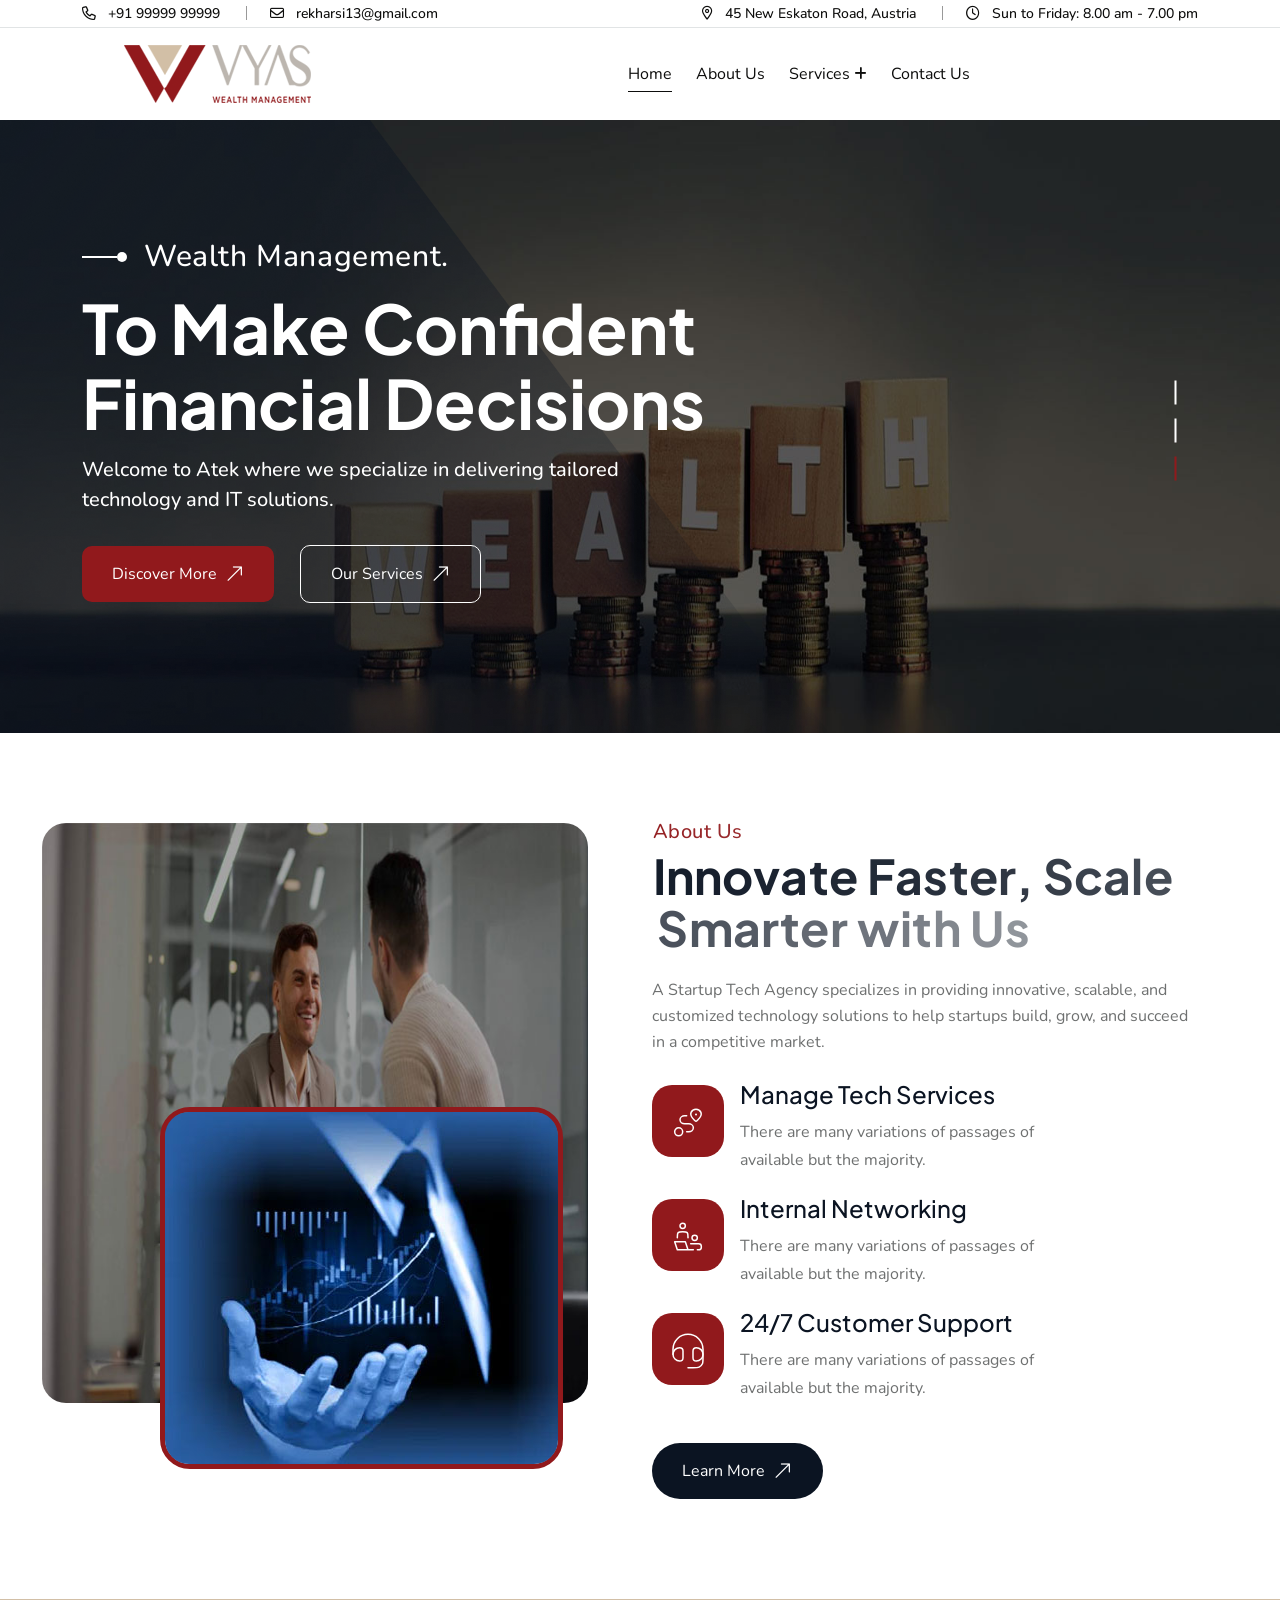
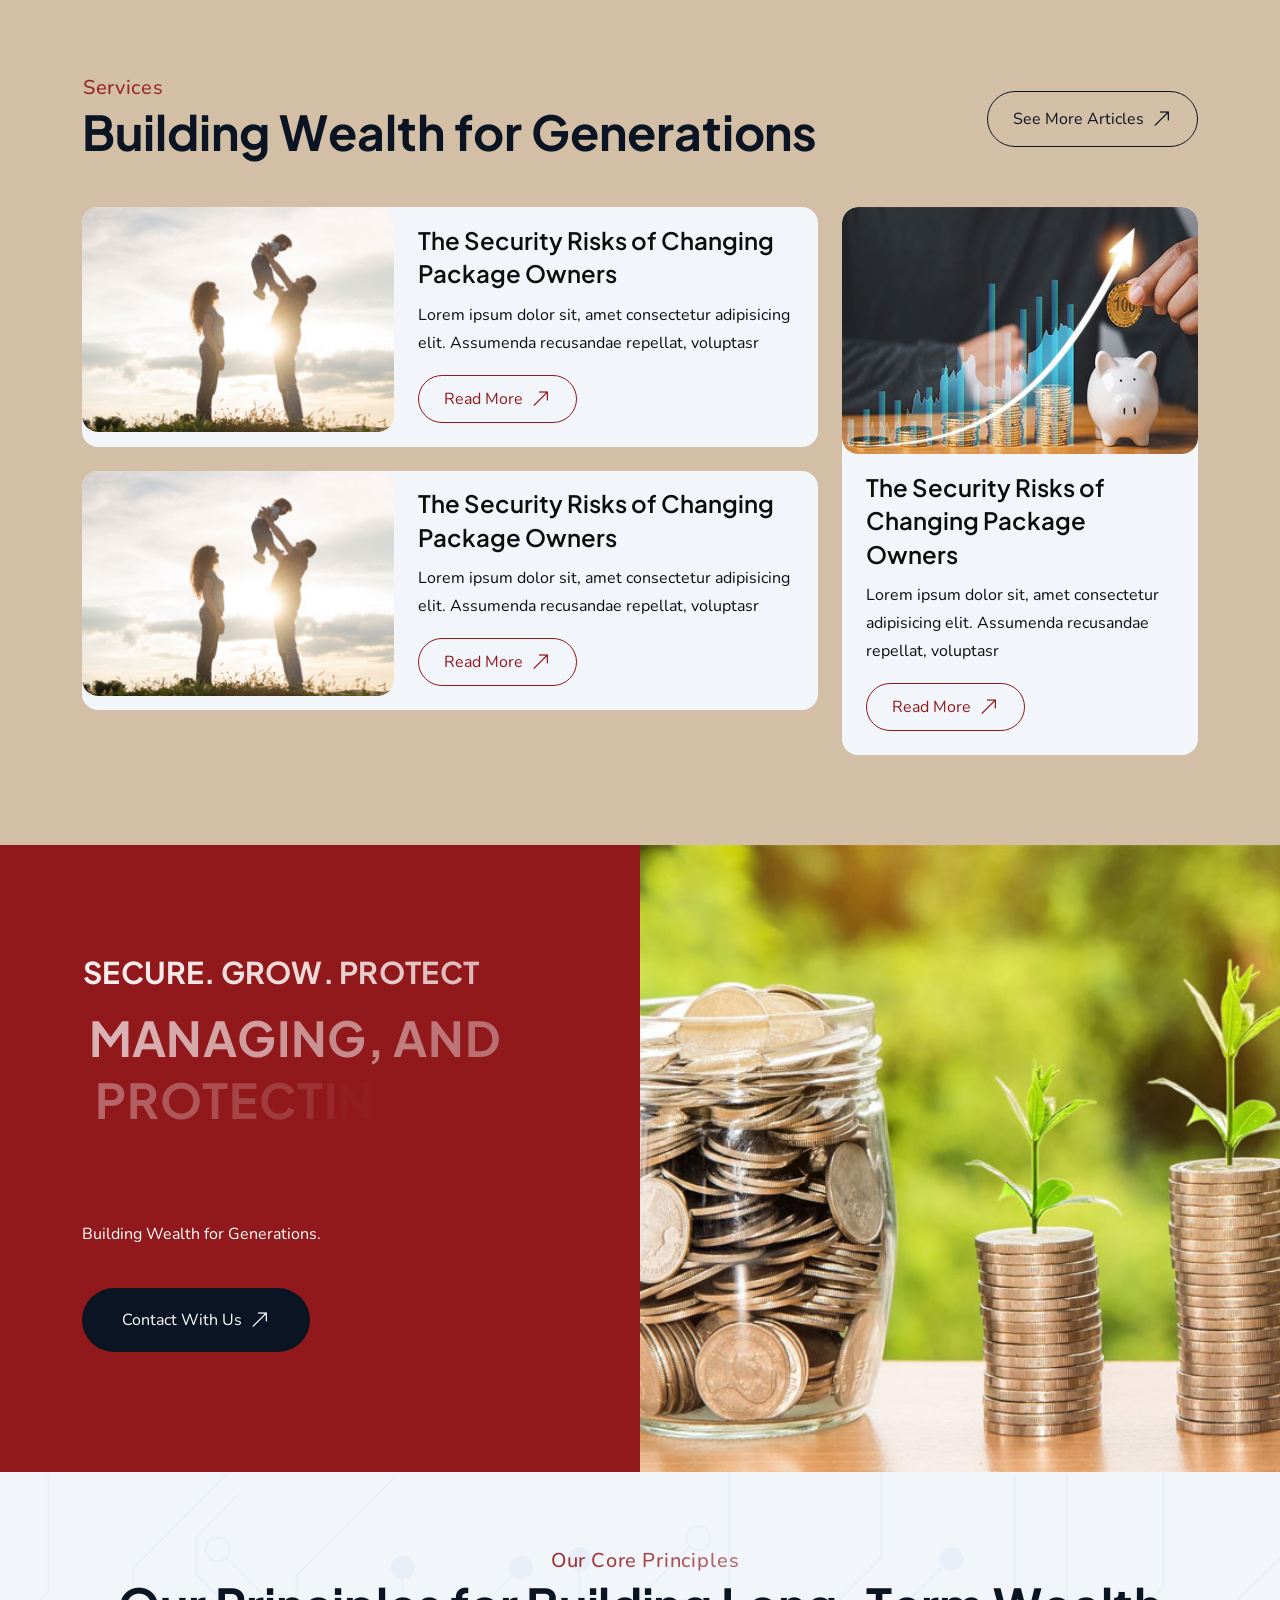
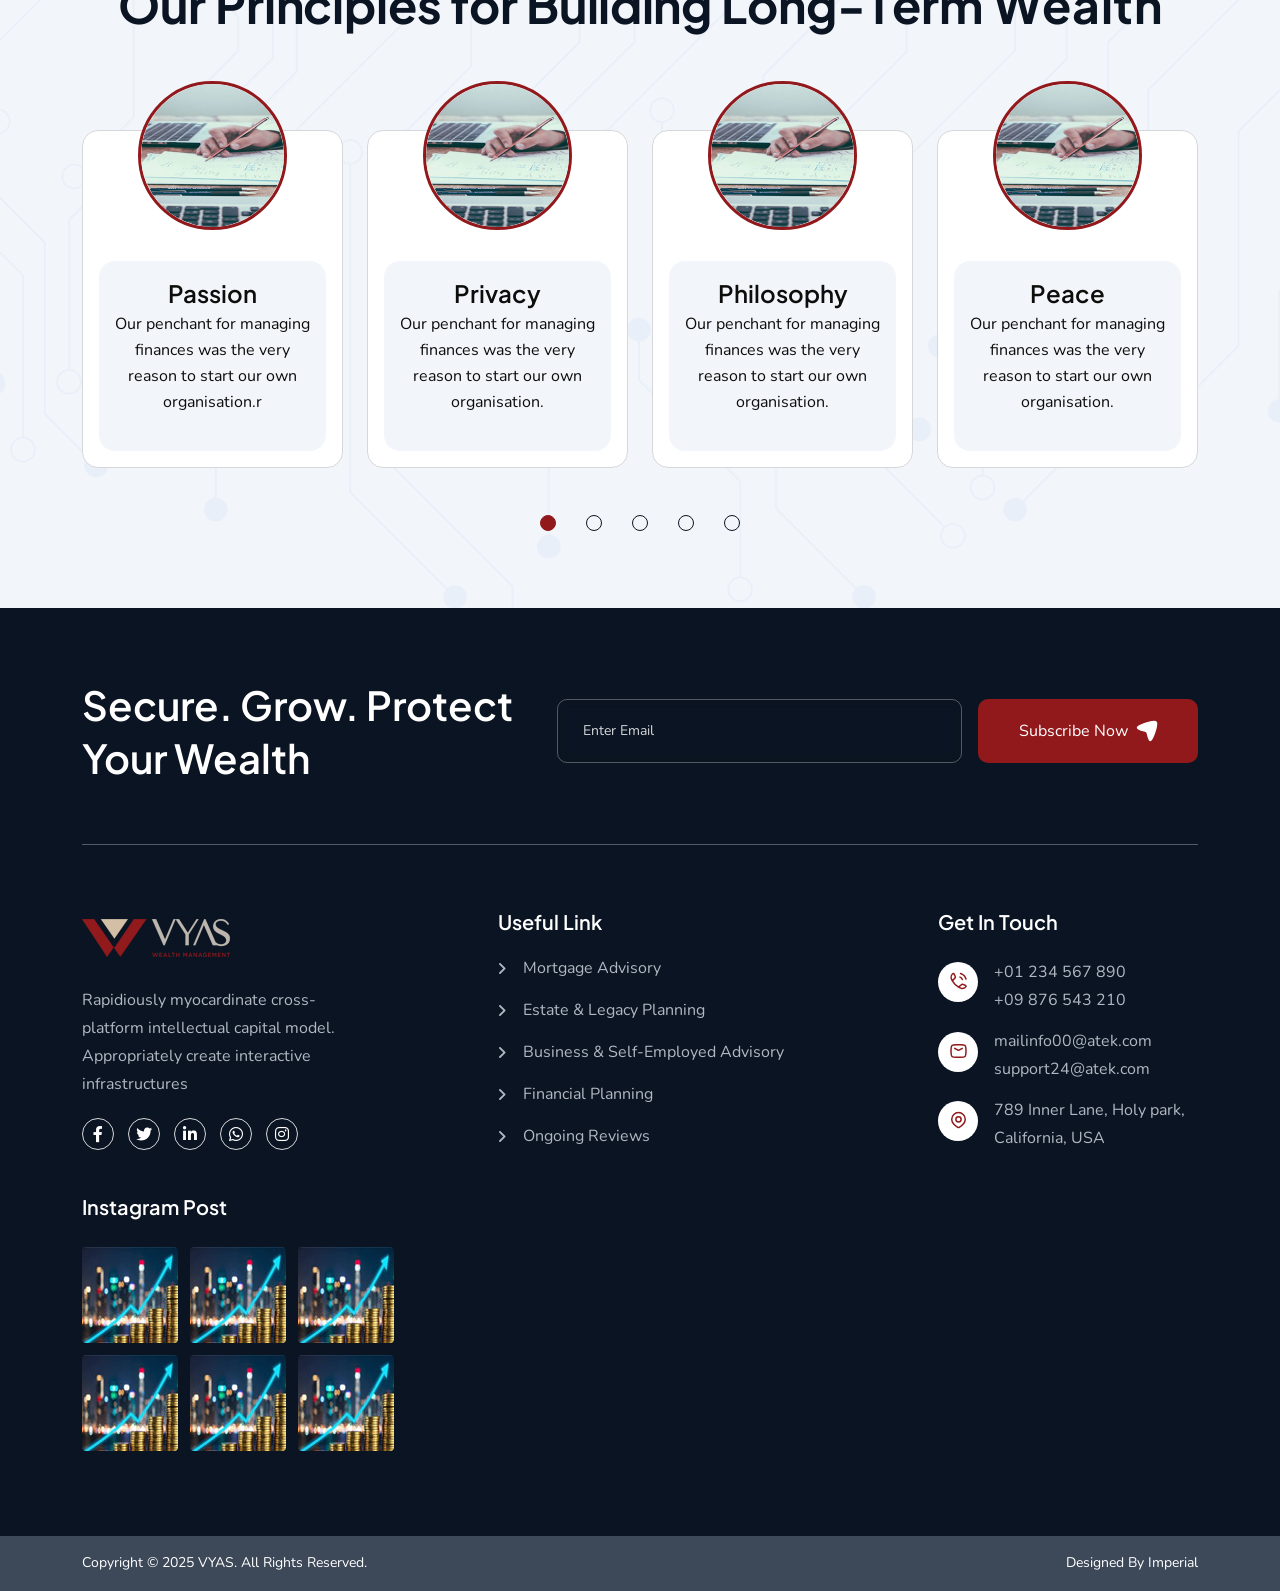
==== index.html @ 9e2387a8 "create" ====
<!doctype html>
<html class="no-js" lang="zxx">

<head>
    <meta charset="utf-8">
    <meta http-equiv="x-ua-compatible" content="ie=edge">
    <title>Wealth Management</title>
    <meta name="author" content="Atek">
    <meta name="description" content="Atek - It Business and Consulting Service Html Template">
    <meta name="keywords" content="Atek - It Business and Consulting Service Html Template">
    <meta name="robots" content="INDEX,FOLLOW">

    <!-- Mobile Specific Metas -->
    <meta name="viewport" content="width=device-width, initial-scale=1, shrink-to-fit=no">

    <!-- Favicons - Place favicon.ico in the root directory -->
    <link rel="apple-touch-icon" sizes="57x57" href="assets/img/favicons/apple-icon-57x57.png">
    <link rel="apple-touch-icon" sizes="60x60" href="assets/img/favicons/apple-icon-60x60.png">
    <link rel="apple-touch-icon" sizes="72x72" href="assets/img/favicons/apple-icon-72x72.png">
    <link rel="apple-touch-icon" sizes="76x76" href="assets/img/favicons/apple-icon-76x76.png">
    <link rel="apple-touch-icon" sizes="114x114" href="assets/img/favicons/apple-icon-114x114.png">
    <link rel="apple-touch-icon" sizes="120x120" href="assets/img/favicons/apple-icon-120x120.png">
    <link rel="apple-touch-icon" sizes="144x144" href="assets/img/favicons/apple-icon-144x144.png">
    <link rel="apple-touch-icon" sizes="152x152" href="assets/img/favicons/apple-icon-152x152.png">
    <link rel="apple-touch-icon" sizes="180x180" href="assets/img/favicons/apple-icon-180x180.png">
    <link rel="icon" type="image/png" sizes="192x192" href="assets/img/favicons/android-icon-192x192.png">
    <link rel="icon" type="image/png" sizes="32x32" href="assets/img/favicons/favicon-32x32.png">
    <link rel="icon" type="image/png" sizes="96x96" href="assets/img/favicons/favicon-96x96.png">
    <link rel="icon" type="image/png" sizes="16x16" href="assets/img/favicons/favicon-16x16.png">
    <link rel="manifest" href="assets/img/favicons/manifest.json">
    <meta name="msapplication-TileColor" content="#ffffff">
    <meta name="msapplication-TileImage" content="assets/img/favicons/ms-icon-144x144.png">
    <meta name="theme-color" content="#ffffff">

    <!--==============================
	  Google Fonts
	============================== -->
    <link rel="preconnect" href="https://fonts.googleapis.com">
    <link rel="preconnect" href="https://fonts.gstatic.com" crossorigin>
    <link rel="preconnect" href="https://fonts.googleapis.com">
    <link rel="preconnect" href="https://fonts.gstatic.com" crossorigin>
    <link
        href="https://fonts.googleapis.com/css2?family=Nunito:ital,wght@0,200..1000;1,200..1000&family=Plus+Jakarta+Sans:ital,wght@0,200..800;1,200..800&display=swap"
        rel="stylesheet">

    <!--==============================
	    All CSS File
	============================== -->
    <!--==============================
	    All CSS File
	============================== -->
    <!-- Bootstrap -->
    <link rel="stylesheet" href="assets/css/bootstrap.min.css">
    <!-- Fontawesome Icon -->
    <link rel="stylesheet" href="assets/css/fontawesome.min.css">
    <!-- Magnific Popup -->
    <link rel="stylesheet" href="assets/css/magnific-popup.min.css">

    <!-- Swiper css -->
    <link rel="stylesheet" href="assets/css/swiper-bundle.min.css">

    <!-- Theme Custom CSS -->
    <link rel="stylesheet" href="assets/css/style.css">

</head>

<body>

    <!--[if lte IE 9]>
    	<p class="browserupgrade">You are using an <strong>outdated</strong> browser. Please <a href="https://browsehappy.com/">upgrade your browser</a> to improve your experience and security.</p>
  	<![endif]-->


    <!--********************************
   		Code Start From Here 
	******************************** -->

    <!-- <div class="cursor-follower"></div> -->

    <!-- slider drag cursor -->
    <div class="slider-drag-cursor d-flex align-items-center justify-content-between">
        <span class="drag-icon-left"><img src="assets/img/icon/drag-arrow-left.svg" alt=""></span>
        DRAG
        <span class="drag-icon-right">
            <img src="assets/img/icon/drag-arrow-right.svg" alt="">
        </span>
    </div>


    <!--==============================
     Preloader
  ==============================-->
    <div class="preloader ">
        <button class="th-btn preloaderCls">Cancel Preloader </button>
        <div class="preloader-inner">
            <img src="assets/img/pre.png" alt="img">
            <span class="loader">
                VYAS
                <span class="loading-text">Wealth Management</span>
            </span>
        </div>
    </div><!--==============================
    Sidemenu
============================== -->
    <div class="sidemenu-wrapper sidemenu-info ">
        <div class="sidemenu-content">
            <button class="closeButton sideMenuCls">
                <i class="far fa-times"></i>
            </button>
            <div class="widget  ">
                <div class="th-widget-about">
                    <div class="about-logo">
                        <a href="index.html"><img src="assets/img/logo2.svg" alt="Atek"></a>
                    </div>
                    <p class="about-text">Quick access to essential system features, including the dashboard for an
                        overview of operations, network settings for managing connectivity, system logs for tracking
                        activities.</p>
                    <div class="th-social">
                        <a href="https://www.facebook.com/"><i class="fab fa-facebook-f"></i></a>
                        <a href="https://www.twitter.com/"><i class="fab fa-twitter"></i></a>
                        <a href="https://www.linkedin.com/"><i class="fab fa-linkedin-in"></i></a>
                        <a href="https://www.whatsapp.com/"><i class="fab fa-whatsapp"></i></a>
                        <a href="https://instagram.com/"><i class="fab fa-instagram"></i></a>
                    </div>
                </div>
            </div>
            <div class="widget  ">
                <h3 class="widget_title">Recent Posts</h3>
                <div class="recent-post-wrap">
                    <div class="recent-post d-flex align-items-center">
                        <div class="media-img">
                            <a href="blog-details.html"><img src="assets/img/blog/recent-post-1-1.jpg"
                                    alt="Blog Image"></a>
                        </div>
                        <div class="media-body">
                            <div class="recent-post-meta">
                                <a href="blog.html"><i class="far fa-calendar"></i>24 Jun , 2025</a>
                            </div>
                            <h4 class="post-title"><a class="text-inherit" href="blog-details.html">Where Vision Meets
                                    Concrete
                                    Reality</a></h4>
                        </div>
                    </div>
                    <div class="recent-post d-flex align-items-center">
                        <div class="media-img">
                            <a href="blog-details.html"><img src="assets/img/blog/recent-post-1-2.jpg"
                                    alt="Blog Image"></a>
                        </div>
                        <div class="media-body">
                            <div class="recent-post-meta">
                                <a href="blog.html"><i class="far fa-calendar"></i>22 Jun , 2025</a>
                            </div>
                            <h4 class="post-title"><a class="text-inherit" href="blog-details.html">Raising the Bar in
                                    Construction.</a></h4>
                        </div>
                    </div>
                </div>
            </div>
            <div class="widget  ">
                <h3 class="widget_title">Get In Touch</h3>
                <div class="th-widget-contact">
                    <div class="info-box_text">
                        <div class="icon">
                            <img src="assets/img/icon/phone.svg" alt="img">
                        </div>
                        <div class="details">
                            <p><a href="tel:+01234567890" class="info-box_link">+01 234 567 890</a></p>
                            <p><a href="tel:+09876543210" class="info-box_link">+09 876 543 210</a></p>
                        </div>
                    </div>
                    <div class="info-box_text">
                        <div class="icon">
                            <img src="assets/img/icon/envelope.svg" alt="img">
                        </div>
                        <div class="details">
                            <p><a href="mailto:mailinfo00@atek.com" class="info-box_link">mailinfo00@atek.com</a></p>
                            <p><a href="mailto:support24@atek.com" class="info-box_link">support24@atek.com</a></p>
                        </div>
                    </div>
                    <div class="info-box_text">
                        <div class="icon"><img src="assets/img/icon/location-dot.svg" alt="img"></div>
                        <div class="details">
                            <p>789 Inner Lane, Holy park, California, USA</p>
                        </div>
                    </div>
                </div>
            </div>
        </div>
    </div>
    <div class="popup-search-box">
        <button class="searchClose"><i class="fal fa-times"></i></button>
        <form action="#">
            <input type="text" placeholder="What are you looking for?">
            <button type="submit"><i class="fal fa-search"></i></button>
        </form>
    </div><!--==============================
    Mobile Menu
  ============================== -->
    <div class="th-menu-wrapper onepage-nav">
        <div class="th-menu-area text-center">
            <button class="th-menu-toggle"><i class="fal fa-times"></i></button>
            <div class="mobile-logo">
                <a href="index.html"><img src="assets/img/logo.png" alt="Atek"></a>
            </div>
            <div class="th-mobile-menu">
                <ul>
                    <li>
                        <a class="active" href="index.html">Home</a>

                    </li>
                    <li class=>
                        <a href="#">About Us</a>

                    </li>

                    <li class="menu-item-has-children">
                        <a href="#">Services</a>
                        <ul class="sub-menu">

                            <li><a href="#0">Mortgage Advisory</a></li>
                            <li><a href="#0">Estate & Legacy Planning</a></li>
                            <li><a href="#0">Business & Self-Employed Advisory</a></li>
                            <li><a href="#0">Financial Planning</a></li>
                            <li><a href="#0">Ongoing Reviews</a></li>

                        </ul>
                    </li>


                    <li>
                        <a href="index.html">Contact us</a>

                    </li>

                </ul>
            </div>
        </div>
    </div><!--==============================
	Header Area
==============================-->
    <header class="th-header header-layout1">
        <div class="header-top">
            <div class="container th-container">
                <div class="row justify-content-center justify-content-xl-between align-items-center">
                    <div class="col-auto d-none d-md-block">
                        <div class="header-links">
                            <ul>
                                <li class="d-none d-xl-inline-block"><i
                                        class="fa-sharp fa-regular  fa-phone"></i>
                                    <span>+91 99999 99999</span>
                                </li>
                                <li class="d-none d-xl-inline-block"><i class="fa-regular fa-envelope"></i>
                                    <span>rekharsi13@gmail.com</span>
                                </li>
                            </ul>
                        </div>
                    </div>
                    <div class="col-auto">
                        <div class="header-links">
                            <ul>
                                <li class="d-none d-xl-inline-block"><i
                                        class="fa-sharp fa-regular  fa-location-dot"></i>
                                    <span>45 New Eskaton Road, Austria</span>
                                </li>
                                <li class="d-none d-xl-inline-block"><i class="fa-regular fa-clock"></i>
                                    <span>Sun to Friday: 8.00 am - 7.00 pm</span>
                                </li>
                            </ul>
                        </div>
                    </div>
                </div>
            </div>
        </div>
        <div class="sticky-wrapper">
            <!-- Main Menu Area -->
            <div class="menu-area">
                <div class="container th-container">
                    <div class="row align-items-center justify-content-between">
                        <div class="col-auto">
                            <div class="header-logo">
                                <a href="index.html">
                                    <img src="assets/img/logo.png" alt="Atek">
                                </a>
                            </div>
                        </div>
                        <div class="col-auto me-xxl-auto">
                            <nav class="main-menu d-none d-xl-inline-block">
                                <ul>
                                    <li>
                                        <a class="active" href="index.html">Home</a>

                                    </li>
                                    <li class=>
                                        <a href="#">About Us</a>

                                    </li>

                                    <li class="menu-item-has-children">
                                        <a href="#">Services</a>
                                        <ul class="sub-menu">

                                            <li><a href="shop.html">Mortgage Advisory</a></li>
                                            <li><a href="shop-details.html">Estate & Legacy Planning</a></li>
                                            <li><a href="cart.html">Business & Self-Employed Advisory</a></li>
                                            <li><a href="checkout.html">Financial Planning</a></li>
                                            <li><a href="wishlist.html">Ongoing Reviews</a></li>

                                        </ul>
                                    </li>


                                    <li>
                                        <a href="index.html">Contact us</a>

                                    </li>

                                </ul>
                            </nav>
                            <button type="button" class="th-menu-toggle d-block d-xl-none"><i
                                    class="far fa-bars"></i></button>
                        </div>
                        <div class="col-auto d-none d-xl-block">
                            <div class="header-button">

                                <a href="#0" class="th-btn th-icon">Get In Touch <i
                                        class="fa-light fa-arrow-right-long"></i></a>
                            </div>
                        </div>
                    </div>
                </div>

            </div>
        </div>
    </header>
    <!--==============================
Hero Area
==============================-->
    <div class="th-hero-wrapper hero-1" id="hero">
        <div class="swiper th-slider hero-slider-1" id="heroSlide1"
            data-slider-options='{"effect":"fade","menu": ["", "", ""],"heroSlide1": {"swiper-container": {"pagination": {"el": ".swiper-pagination", "clickable": true }}}}'>
            <div class="swiper-wrapper">
                <div class="swiper-slide">
                    <div class="hero-inner">
                        <div class="th-hero-bg" data-bg-src="assets/img/hero/hero_bg_1_1.jpg">
                        </div>
                        <div class="hero-1-shape d-none d-lg-block" data-ani="slideinleft" data-ani-delay="0.4s">
                            <img src="assets/img/shape/hero-1-shape.png" alt="hero-shape">
                        </div>
                        <div class="container">
                            <div class="row">
                                <div class="col-xl-9 col-lg-8">
                                    <div class="hero-style1">
                                        <span class="sub-title style1" data-ani="slideinup" data-ani-delay="0.2s">Wealth
                                            Management.</span>
                                        <h1 class="hero-title" data-ani="slideinup" data-ani-delay="0.4s">
                                            To make confident financial decisions </h1>
                                        <p class="hero-text text-white" data-ani="slideinup" data-ani-delay="0.6s">
                                            Welcome to Atek where we specialize in delivering tailored technology and IT
                                            solutions.</p>
                                        <div class="btn-group" data-ani="slideinup" data-ani-delay="0.8s">
                                            <a href="#0" class="th-btn style7 th-icon">
                                                Discover More <i class="fa-light fa-arrow-right-long"></i>
                                            </a>
                                            <a href="#0" class="th-btn style2 th-icon">
                                                Our Services <i class="fa-light fa-arrow-right-long"></i>
                                            </a>
                                        </div>
                                    </div>
                                </div>
                            </div>
                        </div>
                    </div>
                </div>
                <div class="swiper-slide">
                    <div class="hero-inner">
                        <div class="th-hero-bg" data-bg-src="assets/img/hero/hero_bg_1_2.jpg">
                        </div>
                        <div class="hero-1-shape d-none d-lg-block" data-ani="slideinleft" data-ani-delay="0.4s">
                            <img src="assets/img/shape/hero-1-shape.png" alt="hero-shape">
                        </div>
                        <div class="container">
                            <div class="row">
                                <div class="col-xl-9 col-lg-8">
                                    <div class="hero-style1">
                                        <span class="sub-title style1" data-ani="slideinup" data-ani-delay="0.2s">Wealth
                                            Management.</span>
                                        <h1 class="hero-title" data-ani="slideinup" data-ani-delay="0.4s">
                                            To make confident financial decisions </h1>
                                        <p class="hero-text text-white" data-ani="slideinup" data-ani-delay="0.6s">
                                            Welcome to Atek where we specialize in delivering tailored technology and IT
                                            solutions.</p>
                                        <div class="btn-group" data-ani="slideinup" data-ani-delay="0.8s">
                                            <a href="#0" class="th-btn style7 th-icon">
                                                Discover More <i class="fa-light fa-arrow-right-long"></i>
                                            </a>
                                            <a href="#0" class="th-btn style2 th-icon">
                                                Our Services <i class="fa-light fa-arrow-right-long"></i>
                                            </a>
                                        </div>
                                    </div>
                                </div>
                            </div>
                        </div>
                    </div>
                </div>
                <div class="swiper-slide">
                    <div class="hero-inner">
                        <div class="th-hero-bg" data-bg-src="assets/img/hero/hero_bg_1_3.jpg">
                        </div>
                        <div class="hero-1-shape d-none d-lg-block" data-ani="slideinleft" data-ani-delay="0.4s">
                            <img src="assets/img/shape/hero-1-shape.png" alt="hero-shape">
                        </div>
                        <div class="container">
                            <div class="row">
                                <div class="col-xl-9 col-lg-8">
                                    <div class="hero-style1">
                                        <span class="sub-title style1" data-ani="slideinup" data-ani-delay="0.2s">Wealth
                                            Management.</span>
                                        <h1 class="hero-title" data-ani="slideinup" data-ani-delay="0.4s">
                                            To make confident financial decisions </h1>
                                        <p class="hero-text text-white" data-ani="slideinup" data-ani-delay="0.6s">
                                            Welcome to Atek where we specialize in delivering tailored technology and IT
                                            solutions.</p>
                                        <div class="btn-group" data-ani="slideinup" data-ani-delay="0.8s">
                                            <a href="#0" class="th-btn style7 th-icon">
                                                Discover More <i class="fa-light fa-arrow-right-long"></i>
                                            </a>
                                            <a href="#0" class="th-btn style2 th-icon">
                                                Our Services <i class="fa-light fa-arrow-right-long"></i>
                                            </a>
                                        </div>
                                    </div>
                                </div>
                            </div>
                        </div>
                    </div>
                </div>

            </div>
            <div class="th-swiper-custom">
                <button data-slider-prev="#heroSlide1" class="slider-arrow slider-prev"><img
                        src="assets/img/icon/right-arrow.svg" alt=""></button>
                <div class="slider-pagination"></div>
                <button data-slider-next="#heroSlide1" class="slider-arrow slider-next"><img
                        src="assets/img/icon/left-arrow.svg" alt=""></button>
            </div>

        </div>
    </div>
    <!--======== / Hero Section ========--><!--==============================
Feature Area  
==============================-->


    <div class="about-area position-relative overflow-hidden pt90 pb100" id="about-sec">
        <div class="container">
            <div class="row">
                <div class="col-xl-6 col-xxl-7">
                    <div class="img-box2">
                        <div class="img1 reveal ddn ">
                            <img src="assets/img/normal/about_2_1.jpg" alt="About">
                        </div>
                        <div class="img2 wow fadeInUp im">
                            <img src="assets/img/normal/about_2_2.jpg" alt="About">

                        </div>
                    </div>
                </div>
                <div class="col-xl-6 col-xxl-5">
                    <div class="">
                        <div class="title-area about4-titlebox mb-20">
                            <span class="sub-title style1 text-anime-style-2">About Us</span>
                            <h2 class="sec-title mb-20  text-anime-style-2">Innovate Faster, Scale Smarter with Us</h2>
                        </div>
                        <p class="sec-text mb-30 wow fadeInUp" data-wow-delay=".2s">A Startup Tech Agency specializes in
                            providing innovative, scalable, and customized technology solutions to help startups build,
                            grow, and succeed in a competitive market.</p>
                        <div class="about-item-wrap">
                            <div class="about-item wow fadeInUp" data-wow-delay=".2s">
                                <div class="about-item_img"><img src="assets/img/icon/map3.svg" alt=""></div>
                                <div class="about-item_centent">
                                    <h5 class="box-title">Manage Tech Services</h5>
                                    <p class="about-item_text">There are many variations of passages of available but
                                        the majority.</p>
                                </div>
                            </div>
                            <div class="about-item wow fadeInUp" data-wow-delay=".3s">
                                <div class="about-item_img"><img src="assets/img/icon/guide.svg" alt=""></div>
                                <div class="about-item_centent">
                                    <h5 class="box-title">Internal Networking</h5>
                                    <p class="about-item_text">There are many variations of passages of available but
                                        the majority.</p>
                                </div>
                            </div>
                            <div class="about-item wow fadeInUp" data-wow-delay=".4s">
                                <div class="about-item_img"><img src="assets/img/icon/headphone.svg" alt=""></div>
                                <div class="about-item_centent">
                                    <h5 class="box-title">24/7 Customer Support</h5>
                                    <p class="about-item_text">There are many variations of passages of available but
                                        the majority.</p>
                                </div>
                            </div>
                        </div>
                        <div class="mt-45 wow fadeInUp" data-wow-delay=".5s">
                            <a href="#0" class="th-btn black-btn btn-2 th-radius th-icon">Learn More <i
                                    class="fa-light fa-arrow-right-long"></i></a>
                        </div>
                    </div>
                </div>
            </div>
        </div>
    </div>


    <section class="overflow-hidden pt80 pb90" style="background-color: #d2bfa6;">
        <div class="container">
            <div class="row justify-content-lg-between justify-content-center align-items-end">
                <div class="col-lg">
                    <div class="title-area text-center text-lg-start">
                        <span class="sub-title text-anime-style-2">Services</span>
                        <h2 class="sec-title text-anime-style-3">Building Wealth for Generations</h2>
                    </div>
                </div>
                <div class="col-lg-auto d-none d-lg-block">
                    <div class="sec-btn wow fadeInUp" data-wow-delay=".4s">
                        <a href="#0" class="th-btn style4 th-radius th-icon">See More Articles <i
                                class="fa-light fa-arrow-right-long"></i></a>
                    </div>
                </div>
            </div>
            <div class="row gx-24 gy-30">
                <div class="col-xl-8">
                    <div class="blog-grid2 style2 th-ani">
                        <div class="blog-img global-img">
                            <img src="assets/img/blog/blog_5_2.jpg" alt="blog image">
                        </div>
                        <div class="blog-grid2_content">

                            <h3 class="box-title"><a href="#0">The Security Risks of
                                    Changing Package Owners</a></h3>
                            <p style="color: #0d0d0c;"> Lorem ipsum dolor sit, amet consectetur adipisicing elit.
                                Assumenda recusandae repellat, voluptasr </p>
                            <a href="#0" class="th-btn style4 th-radius th-icon">Read More <i
                                    class="fa-light fa-arrow-right-long"></i></a>
                        </div>
                    </div>
                    <div class="blog-grid2 th-ani style2 mt-24">
                        <div class="blog-img global-img">
                            <img src="assets/img/blog/blog_5_2.jpg" alt="blog image">
                        </div>
                        <div class="blog-grid2_content">

                            <h3 class="box-title"><a href="#0">The Security Risks of
                                    Changing Package Owners</a></h3>
                            <p style="color: #0d0d0c;"> Lorem ipsum dolor sit, amet consectetur adipisicing elit.
                                Assumenda recusandae repellat, voluptasr </p>
                            <a href="#0" class="th-btn style4 th-radius th-icon">Read More <i
                                    class="fa-light fa-arrow-right-long"></i></a>
                        </div>
                    </div>
                </div>
                <div class="col-xl-4">
                    <div class="blog-grid2 th-ani">
                        <div class="blog-img global-img">
                            <img src="assets/img/blog/blog_5_3.jpg" alt="blog image">
                        </div>
                        <div class="blog-grid2_content">

                            <h3 class="box-title"><a href="#0">The Security Risks of Changing
                                    Package Owners</a></h3>

                            <p style="color: #0d0d0c;"> Lorem ipsum dolor sit, amet consectetur adipisicing elit.
                                Assumenda recusandae repellat, voluptasr </p>
                            <a href="blog-details.html" class="th-btn style4 th-radius th-icon">Read More <i
                                    class="fa-light fa-arrow-right-long"></i></a>
                        </div>
                    </div>
                </div>
            </div>
        </div>
    </section>




    <div class="position-relative overflow-hidden ">
        <div class="cta-sec6 theme-bg position-relative overflow-hidden">
            <div class="container">
                <div class="row">
                    <div class="col-md-6 col-lg-6">
                        <div class="cta-area6 text-center text-md-start space position-relative">
                            <div class="title-area mb-40">
                                <h2 class="sec-title text-white pe-xl-5 me-xl-4 mt-n3 text-anime-style-2">
                                    <span class="discount-text">Secure. Grow. Protect </span>managing, and protecting wealth
                                </h2>
                                <p class="text-white wow fadeInUp" data-wow-delay=".3s">Building Wealth for Generations.</p>
                            </div>
                            <div class="btn-group wow fadeInUp" data-wow-delay=".4s">
                                <a href="#" class="th-btn style5 th-radius th-icon">Contact With Us <i
                                        class="fa-light fa-arrow-right-long"></i></a>
                            </div>

                        </div>
                    </div>
                </div>
            </div>
            <div class="shape-mockup" data-bottom="0%" data-right="0">
                <img src="assets/img/normal/cta-img-6.jpg" alt="">
            </div>
        </div>
    </div>


    <section class="bg-smoke pt80 pb80 overflow-hidden" data-bg-src="assets/img/bg/team_bg_1.png">
        <div class="container z-index-common">
            <div class="title-area text-center">
                <span class="sub-title text-anime-style-2">Our Core Principles</span>
                <h2 class="sec-title text-anime-style-3">Our Principles for Building Long-Term Wealth</h2>
            </div>
            <div class="slider-area">
                <div class="swiper th-slider teamSlider1 has-shadow" id="teamSlider1"
                    data-slider-options='{"breakpoints":{"0":{"slidesPerView":1},"576":{"slidesPerView":"1"},"768":{"slidesPerView":"2"},"992":{"slidesPerView":"3"},"1200":{"slidesPerView":"4"}}}'>
                    <div class="swiper-wrapper">

                        <div class="swiper-slide">
                            <div class="th-team team-box">
                                <div class="team-img">
                                    <img src="assets/img/team/team_1_1.jpg" alt="Team">
                                </div>
                                <div class="team-content">
                                    <div class="media-body">
                                        <h3 class="box-title"><a href="team-guider-details.html">Passion</a></h3>
                                        <span class="team-desig">Our penchant for managing finances was the very reason
                                            to start our own organisation.r</span>

                                    </div>
                                </div>
                            </div>
                        </div>







                        <div class="swiper-slide">
                            <div class="th-team team-box">
                                <div class="team-img">
                                    <img src="assets/img/team/team_1_1.jpg" alt="Team">
                                </div>
                                <div class="team-content">
                                    <div class="media-body">
                                        <h3 class="box-title"><a href="team-guider-details.html">Privacy</a></h3>
                                        <span class="team-desig">Our penchant for managing finances was the very reason
                                            to start our own organisation.</span>

                                    </div>
                                </div>
                            </div>
                        </div>

                        <!-- Single Item -->
                        <div class="swiper-slide">
                            <div class="th-team team-box">
                                <div class="team-img">
                                    <img src="assets/img/team/team_1_1.jpg" alt="Team">
                                </div>
                                <div class="team-content">
                                    <div class="media-body">
                                        <h3 class="box-title"><a href="team-guider-details.html">Philosophy</a></h3>
                                        <span class="team-desig">Our penchant for managing finances was the very reason
                                            to start our own organisation.</span>

                                    </div>
                                </div>
                            </div>
                        </div>

                        <!-- Single Item -->
                        <div class="swiper-slide">
                            <div class="th-team team-box">
                                <div class="team-img">
                                    <img src="assets/img/team/team_1_1.jpg" alt="Team">
                                </div>
                                <div class="team-content">
                                    <div class="media-body">
                                        <h3 class="box-title"><a href="team-guider-details.html">Peace</a></h3>
                                        <span class="team-desig">Our penchant for managing finances was the very reason
                                            to start our own organisation.</span>

                                    </div>
                                </div>
                            </div>
                        </div>

                        <!-- Single Item -->
                        <div class="swiper-slide">
                            <div class="th-team team-box">
                                <div class="team-img">
                                    <img src="assets/img/team/team_1_1.jpg" alt="Team">
                                </div>
                                <div class="team-content">
                                    <div class="media-body">
                                        <h3 class="box-title"><a href="team-guider-details.html">Process</a></h3>
                                        <span class="team-desig">Our penchant for managing finances was the very reason
                                            to start our own organisation.</span>

                                    </div>
                                </div>
                            </div>
                        </div>

                    </div>
                    <div class="slider-pagination"></div>
                </div>
            </div>
        </div>
    </section>







    <footer class="footer-wrapper footer-layout1 black-bg p1">
        <div class="widget-area">
            <div class="container">
                <div class="newsletter-area">
                    <div class="newsletter-top">
                        <div class="row gy-4 align-items-center">
                            <div class="col-lg-5">
                                <h2 class="newsletter-title text-white text-capitalize mb-0">Secure. Grow. Protect Your Wealth</h2>
                            </div>
                            <div class="col-lg-7">
                                <form class="newsletter-form">
                                    <input class="form-control " type="email" placeholder="Enter Email" required="">
                                    <button type="submit" class="th-btn style3">Subscribe Now <img
                                            src="assets/img/icon/plane.svg" alt=""></button>
                                </form>
                            </div>
                        </div>
                    </div>
                </div>
                <div class="row justify-content-between">
                    <div class="col-md-6 col-xl-3">
                        <div class="widget footer-widget">
                            <div class="th-widget-about">
                                <div class="about-logo">
                                    <a href="index.html"><img src="assets/img/ff.png" alt="Atek"></a>
                                </div>
                                <p class="about-text">Rapidiously myocardinate cross-platform intellectual capital
                                    model. Appropriately create interactive infrastructures</p>
                                <div class="th-social">
                                    <a href="https://www.facebook.com/"><i class="fab fa-facebook-f"></i></a>
                                    <a href="https://www.twitter.com/"><i class="fab fa-twitter"></i></a>
                                    <a href="https://www.linkedin.com/"><i class="fab fa-linkedin-in"></i></a>
                                    <a href="https://www.whatsapp.com/"><i class="fab fa-whatsapp"></i></a>
                                    <a href="https://instagram.com/"><i class="fab fa-instagram"></i></a>
                                </div>
                            </div>
                        </div>
                    </div>
                    <div class="col-md-6 col-xl-auto">
                        <div class="widget widget_nav_menu footer-widget">
                            <h3 class="widget_title">Useful Link</h3>
                            <div class="menu-all-pages-container">
                                <ul class="menu">

                                    <li><a href="index.html">Mortgage Advisory</a></li>
                                    <li><a href="about.html">Estate & Legacy Planning</a></li>
                                    <li><a href="service.html">Business & Self-Employed Advisory</a></li>
                                    <li><a href="contact.html">Financial Planning</a></li>
                                    <li><a href="service.html">Ongoing Reviews</a></li>
                                </ul>
                            </div>
                        </div>
                    </div>
                    <div class="col-md-6 col-xl-auto">
                        <div class="widget footer-widget">
                            <h3 class="widget_title">Get In Touch</h3>
                            <div class="th-widget-contact">
                                <div class="info-box_text">
                                    <div class="icon">
                                        <img src="assets/img/icon/phone.svg" alt="img">
                                    </div>
                                    <div class="details">
                                        <p><a href="tel:+01234567890" class="info-box_link">+01 234 567 890</a></p>
                                        <p><a href="tel:+09876543210" class="info-box_link">+09 876 543 210</a></p>
                                    </div>
                                </div>
                                <div class="info-box_text">
                                    <div class="icon">
                                        <img src="assets/img/icon/envelope.svg" alt="img">
                                    </div>
                                    <div class="details">
                                        <p><a href="mailto:mailinfo00@atek.com"
                                                class="info-box_link">mailinfo00@atek.com</a></p>
                                        <p><a href="mailto:support24@atek.com"
                                                class="info-box_link">support24@atek.com</a></p>
                                    </div>
                                </div>
                                <div class="info-box_text">
                                    <div class="icon"><img src="assets/img/icon/location-dot.svg" alt="img"></div>
                                    <div class="details">
                                        <p><a href="https://maps.app.goo.gl/QyH2fFoJ9fii93mt7" target="_blank">789 Inner
                                                Lane, Holy park, California, USA</a></p>
                                    </div>
                                </div>
                            </div>
                        </div>
                    </div>
                    <div class="col-md-6 col-xl-auto">
                        <div class="widget footer-widget">
                            <h3 class="widget_title">Instagram Post</h3>
                            <div class="sidebar-gallery">
                                <div class="gallery-thumb">
                                    <img src="assets/img/widget/gallery_1_1.jpg" alt="Gallery Image">
                                    <a target="_blank" href="https://www.instagram.com/" class="gallery-btn"><i
                                            class="fab fa-instagram"></i></a>
                                </div>
                                <div class="gallery-thumb">
                                    <img src="assets/img/widget/gallery_1_1.jpg" alt="Gallery Image">
                                    <a target="_blank" href="https://www.instagram.com/" class="gallery-btn"><i
                                            class="fab fa-instagram"></i></a>
                                </div>
                                <div class="gallery-thumb">
                                    <img src="assets/img/widget/gallery_1_1.jpg" alt="Gallery Image">
                                    <a target="_blank" href="https://www.instagram.com/" class="gallery-btn"><i
                                            class="fab fa-instagram"></i></a>
                                </div>
                                <div class="gallery-thumb">
                                    <img src="assets/img/widget/gallery_1_1.jpg" alt="Gallery Image">
                                    <a target="_blank" href="https://www.instagram.com/" class="gallery-btn"><i
                                            class="fab fa-instagram"></i></a>
                                </div>
                                <div class="gallery-thumb">
                                    <img src="assets/img/widget/gallery_1_1.jpg" alt="Gallery Image">
                                    <a target="_blank" href="https://www.instagram.com/" class="gallery-btn"><i
                                            class="fab fa-instagram"></i></a>
                                </div>
                                <div class="gallery-thumb">
                                    <img src="assets/img/widget/gallery_1_1.jpg" alt="Gallery Image">
                                    <a target="_blank" href="https://www.instagram.com/" class="gallery-btn"><i
                                            class="fab fa-instagram"></i></a>
                                </div>
                            </div>
                        </div>
                    </div>
                </div>
            </div>
        </div>
        <div class="copyright-wrap">
            <div class="container">
                <div class="row justify-content-lg-between align-items-center">
                    <div class="col-lg-6">
                        <p class="copyright-text">Copyright © 2025 <a href="index.html">VYAS</a>. All Rights Reserved.
                        </p>
                    </div>
                    <div class="col-lg-6 text-center text-lg-end">
                        <div class="footer-links">
                            <p class="copyright-text">Designed By <a href="https://impinfo.in/"
                                    target="_blank">Imperial</a></p>
                        </div>
                    </div>
                </div>

            </div>
        </div>

    </footer>

    <!--********************************
			Code End  Here 
	******************************** -->

    <!-- Scroll To Top -->
    <div class="scroll-top">
        <svg class="progress-circle svg-content" width="100%" height="100%" viewBox="-1 -1 102 102">
            <path d="M50,1 a49,49 0 0,1 0,98 a49,49 0 0,1 0,-98"
                style="transition: stroke-dashoffset 10ms linear 0s; stroke-dasharray: 307.919, 307.919; stroke-dashoffset: 307.919;">
            </path>
        </svg>
    </div>
    <!--==============================
    All Js File
============================== -->
    <!-- Jquery -->
    <script src="assets/js/vendor/jquery-3.7.1.min.js"></script>
    <!-- Swiper Js -->
    <script src="assets/js/swiper-bundle.min.js"></script>
    <!-- Bootstrap -->
    <script src="assets/js/bootstrap.min.js"></script>
    <!-- Magnific Popup -->
    <script src="assets/js/jquery.magnific-popup.min.js"></script>
    <!-- Counter Up -->
    <script src="assets/js/jquery.counterup.min.js"></script>
    <!-- circle-progress -->
    <script src="assets/js/circle-progress.js"></script>
    <!-- Range Slider -->
    <script src="assets/js/jquery-ui.min.js"></script>
    <!-- imagesloaded -->
    <script src="assets/js/imagesloaded.pkgd.min.js"></script>
    <!-- isotope -->
    <script src="assets/js/isotope.pkgd.min.js"></script>

    <!-- nice select -->
    <script src="assets/js/nice-select.min.js"></script>
    <!-- wow -->
    <script src="assets/js/wow.min.js"></script>
    <!-- gsap -->
    <script src="assets/js/gsap.min.js"></script>
    <script src="assets/js/ScrollTrigger.min.js"></script>
    <script src="assets/js/SplitText.js"></script>
    <!-- Scroll Trigger -->
    <script src="assets/js/ScrollTrigger.min.js"></script>
    <!-- Lenis Smooth Scroll -->
    <script src="assets/js/lenis.min.js"></script>



    <!-- Main Js File -->
    <script src="assets/js/main.js"></script>
</body>

</html>
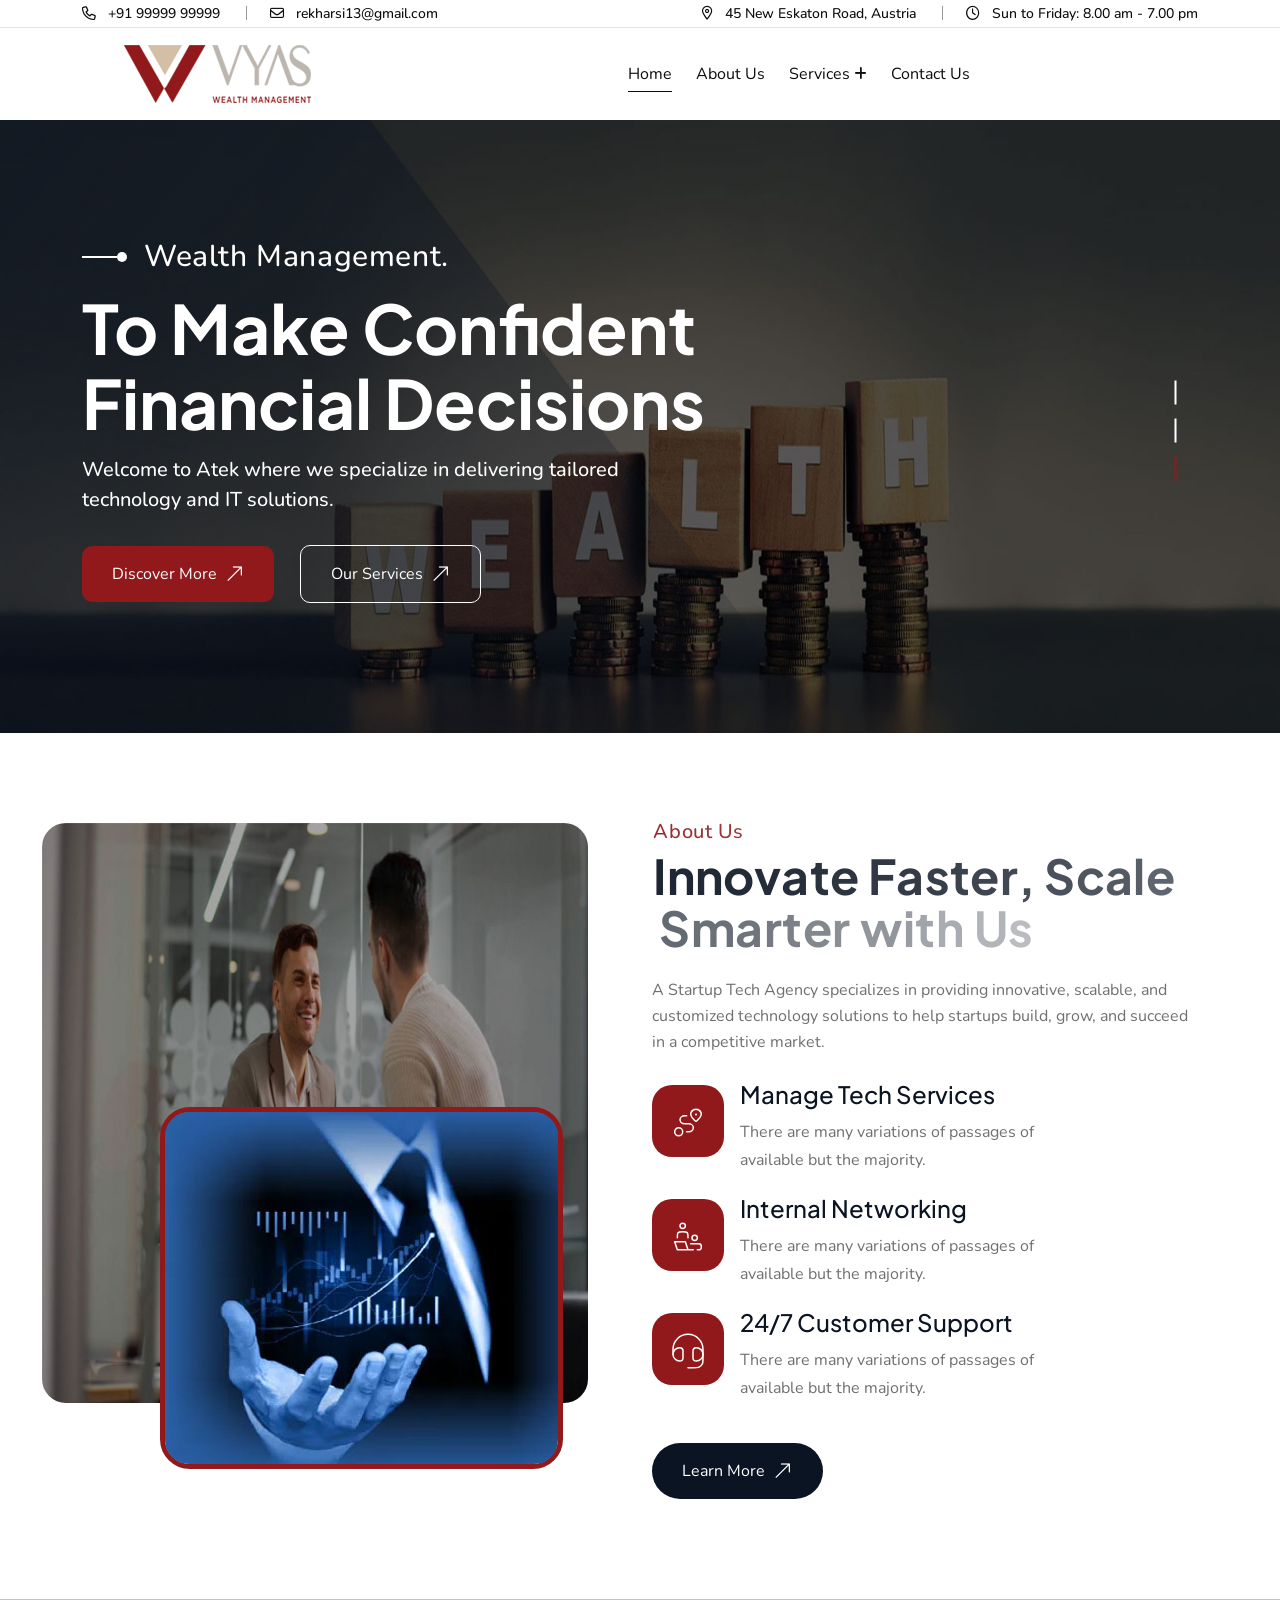
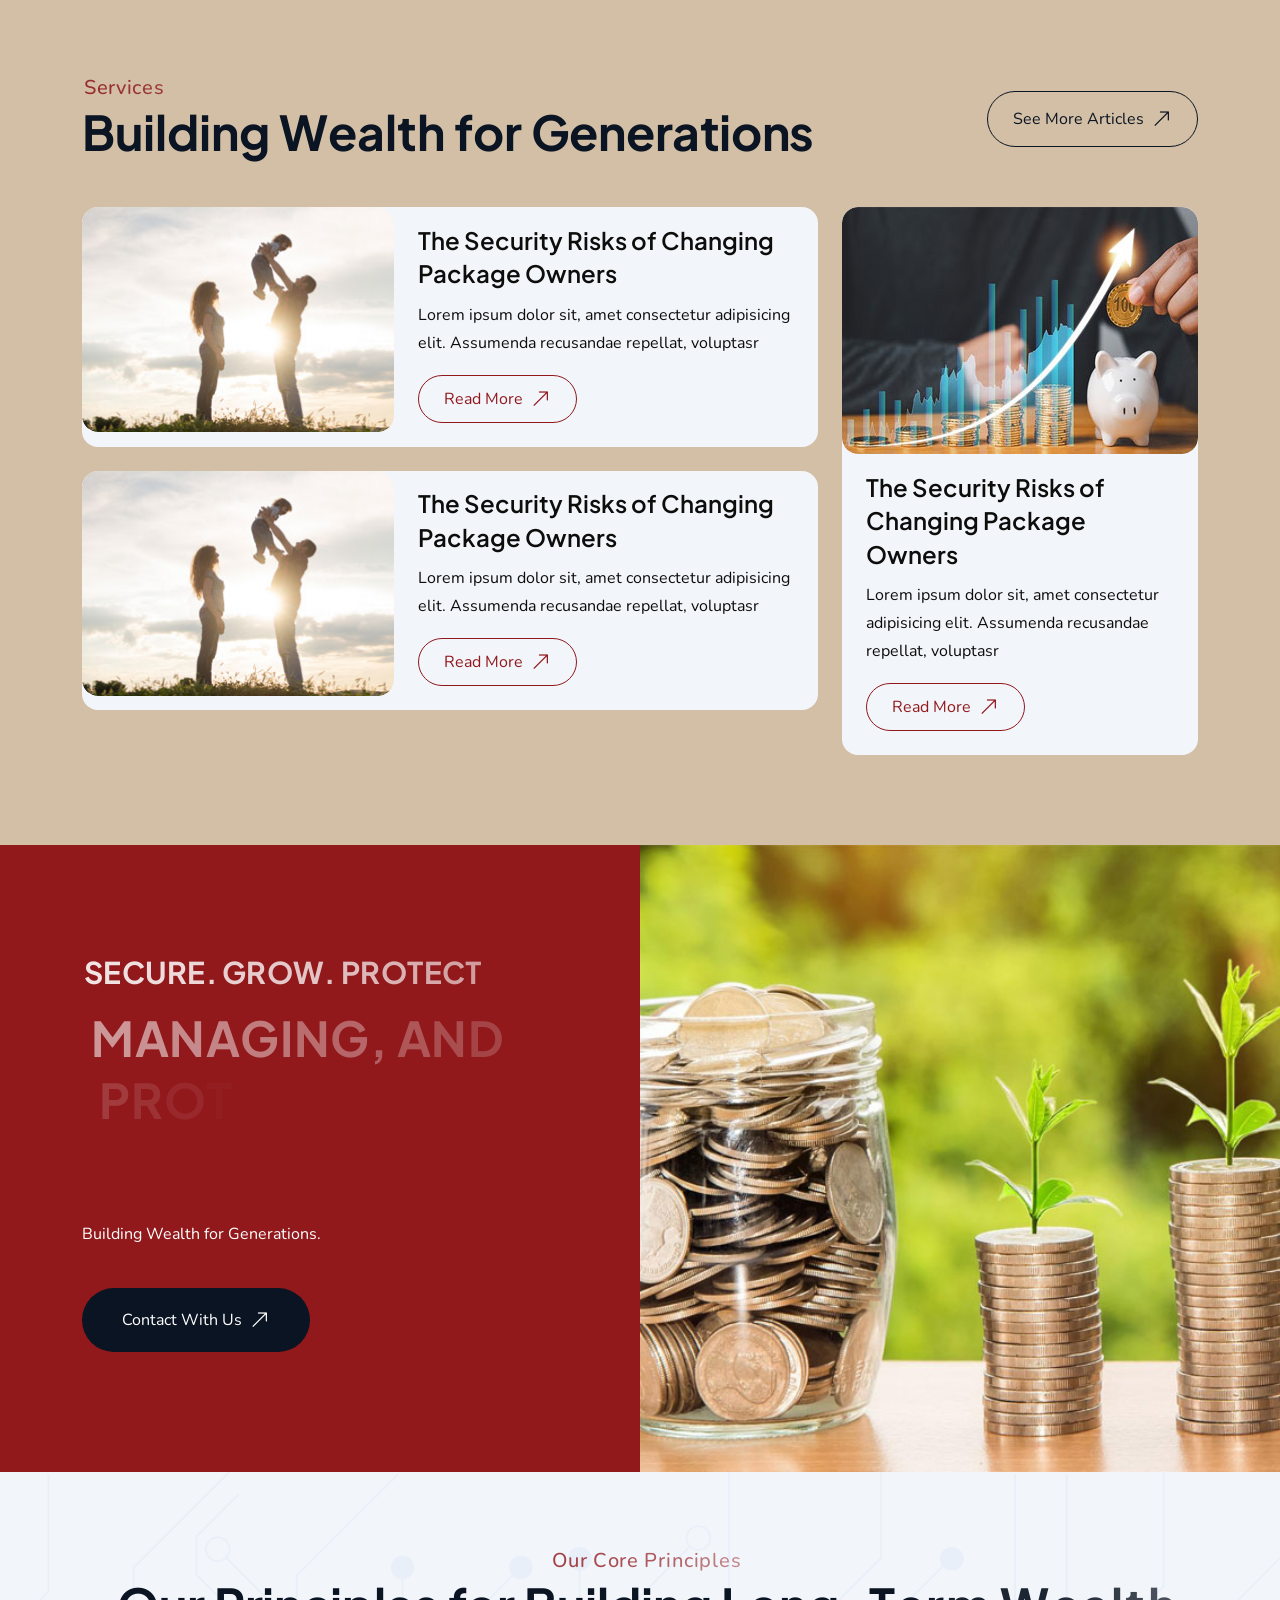
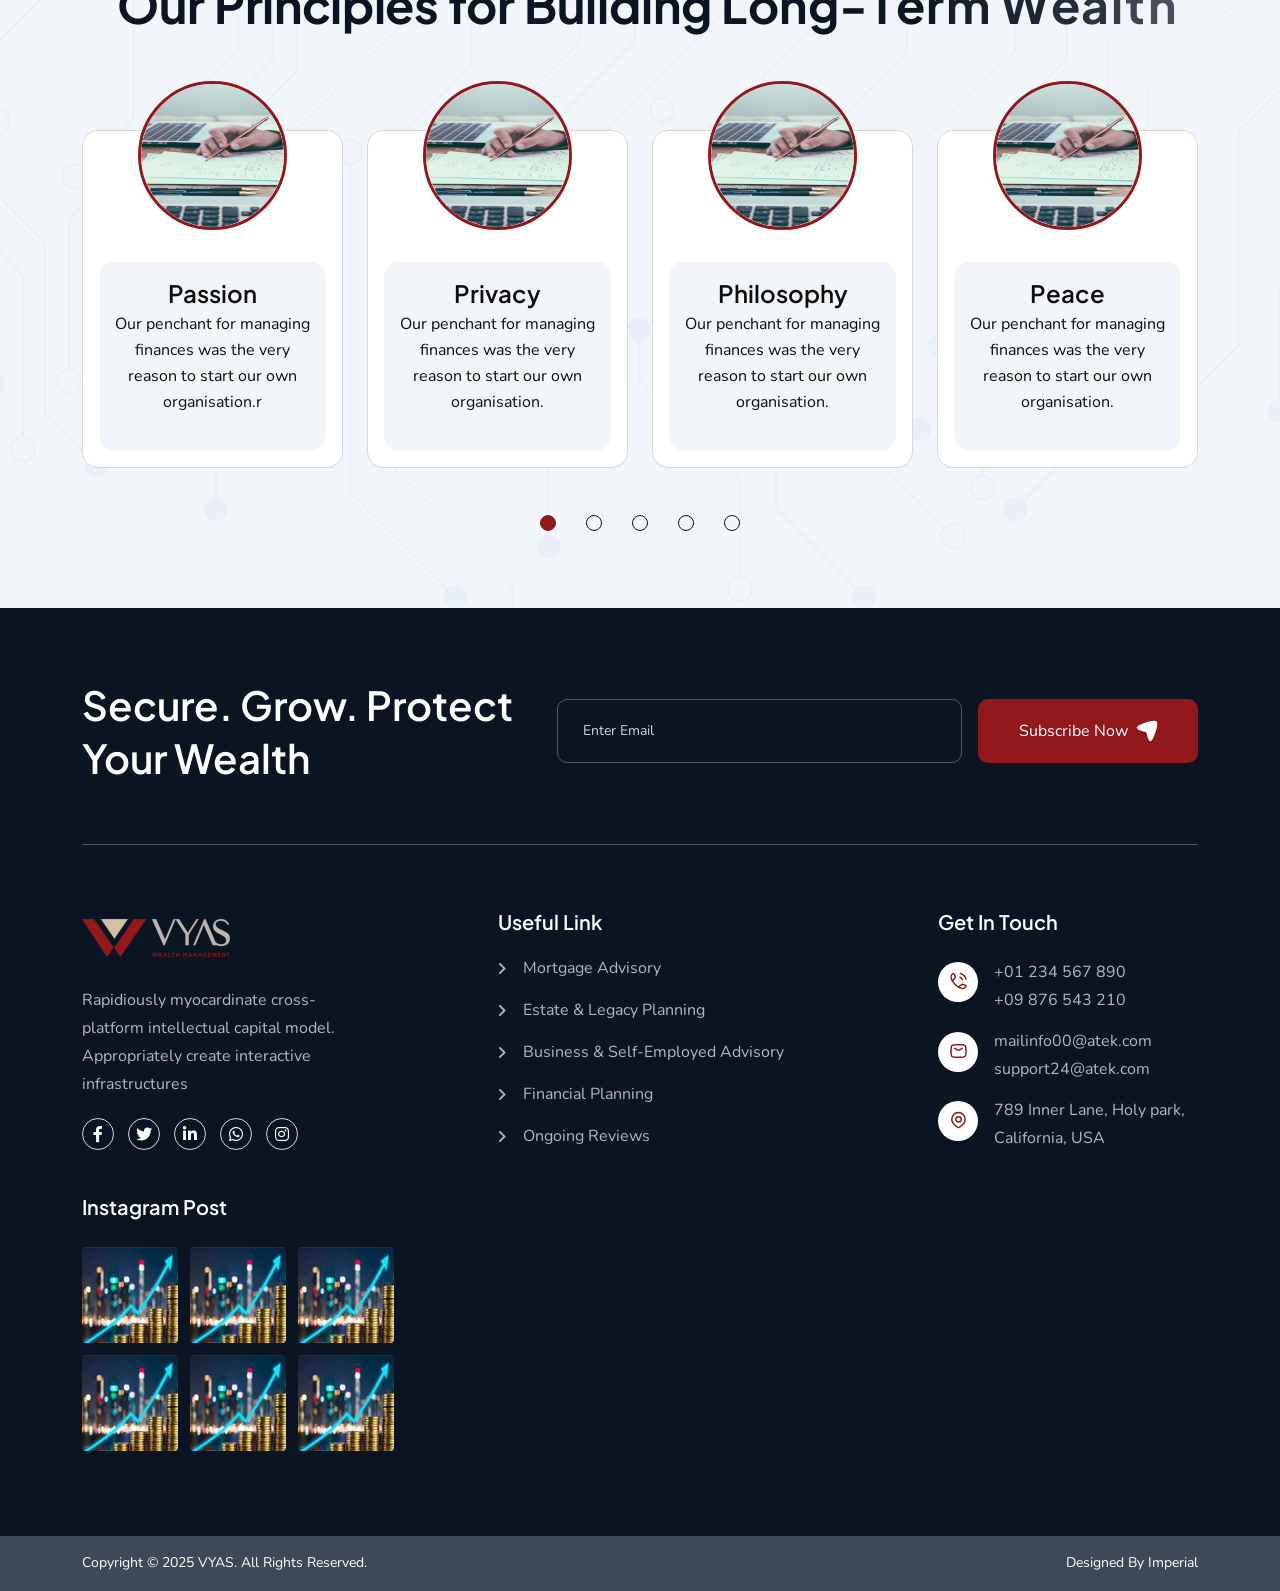
==== commit 980c804a: "favicon" ====
--- a/index.html
+++ b/index.html
@@ -14,19 +14,19 @@
     <meta name="viewport" content="width=device-width, initial-scale=1, shrink-to-fit=no">
 
     <!-- Favicons - Place favicon.ico in the root directory -->
-    <link rel="apple-touch-icon" sizes="57x57" href="assets/img/favicons/apple-icon-57x57.png">
-    <link rel="apple-touch-icon" sizes="60x60" href="assets/img/favicons/apple-icon-60x60.png">
-    <link rel="apple-touch-icon" sizes="72x72" href="assets/img/favicons/apple-icon-72x72.png">
-    <link rel="apple-touch-icon" sizes="76x76" href="assets/img/favicons/apple-icon-76x76.png">
-    <link rel="apple-touch-icon" sizes="114x114" href="assets/img/favicons/apple-icon-114x114.png">
-    <link rel="apple-touch-icon" sizes="120x120" href="assets/img/favicons/apple-icon-120x120.png">
-    <link rel="apple-touch-icon" sizes="144x144" href="assets/img/favicons/apple-icon-144x144.png">
-    <link rel="apple-touch-icon" sizes="152x152" href="assets/img/favicons/apple-icon-152x152.png">
-    <link rel="apple-touch-icon" sizes="180x180" href="assets/img/favicons/apple-icon-180x180.png">
-    <link rel="icon" type="image/png" sizes="192x192" href="assets/img/favicons/android-icon-192x192.png">
-    <link rel="icon" type="image/png" sizes="32x32" href="assets/img/favicons/favicon-32x32.png">
-    <link rel="icon" type="image/png" sizes="96x96" href="assets/img/favicons/favicon-96x96.png">
-    <link rel="icon" type="image/png" sizes="16x16" href="assets/img/favicons/favicon-16x16.png">
+    <link rel="apple-touch-icon" sizes="57x57" href="assets/img/favicons/favicon.png">
+    <link rel="apple-touch-icon" sizes="60x60" href="assets/img/favicons/favicon.png">
+    <link rel="apple-touch-icon" sizes="72x72" href="assets/img/favicons/favicon.png">
+    <link rel="apple-touch-icon" sizes="76x76" href="assets/img/favicons/favicon.png">
+    <link rel="apple-touch-icon" sizes="114x114" href="assets/img/favicons/favicon.png">
+    <link rel="apple-touch-icon" sizes="120x120" href="assets/img/favicons/favicon.png">
+    <link rel="apple-touch-icon" sizes="144x144" href="assets/img/favicons/favicon.png">
+    <link rel="apple-touch-icon" sizes="152x152" href="assets/img/favicons/favicon.png">
+    <link rel="apple-touch-icon" sizes="180x180" href="assets/img/favicons/favicon.png">
+    <link rel="icon" type="image/png" sizes="192x192" href="assets/img/favicons/favicon.png">
+    <link rel="icon" type="image/png" sizes="32x32" href="assets/img/favicons/favicon.png">
+    <link rel="icon" type="image/png" sizes="96x96" href="assets/img/favicons/favicon.png">
+    <link rel="icon" type="image/png" sizes="16x16"href="assets/img/favicons/favicon.png">
     <link rel="manifest" href="assets/img/favicons/manifest.json">
     <meta name="msapplication-TileColor" content="#ffffff">
     <meta name="msapplication-TileImage" content="assets/img/favicons/ms-icon-144x144.png">
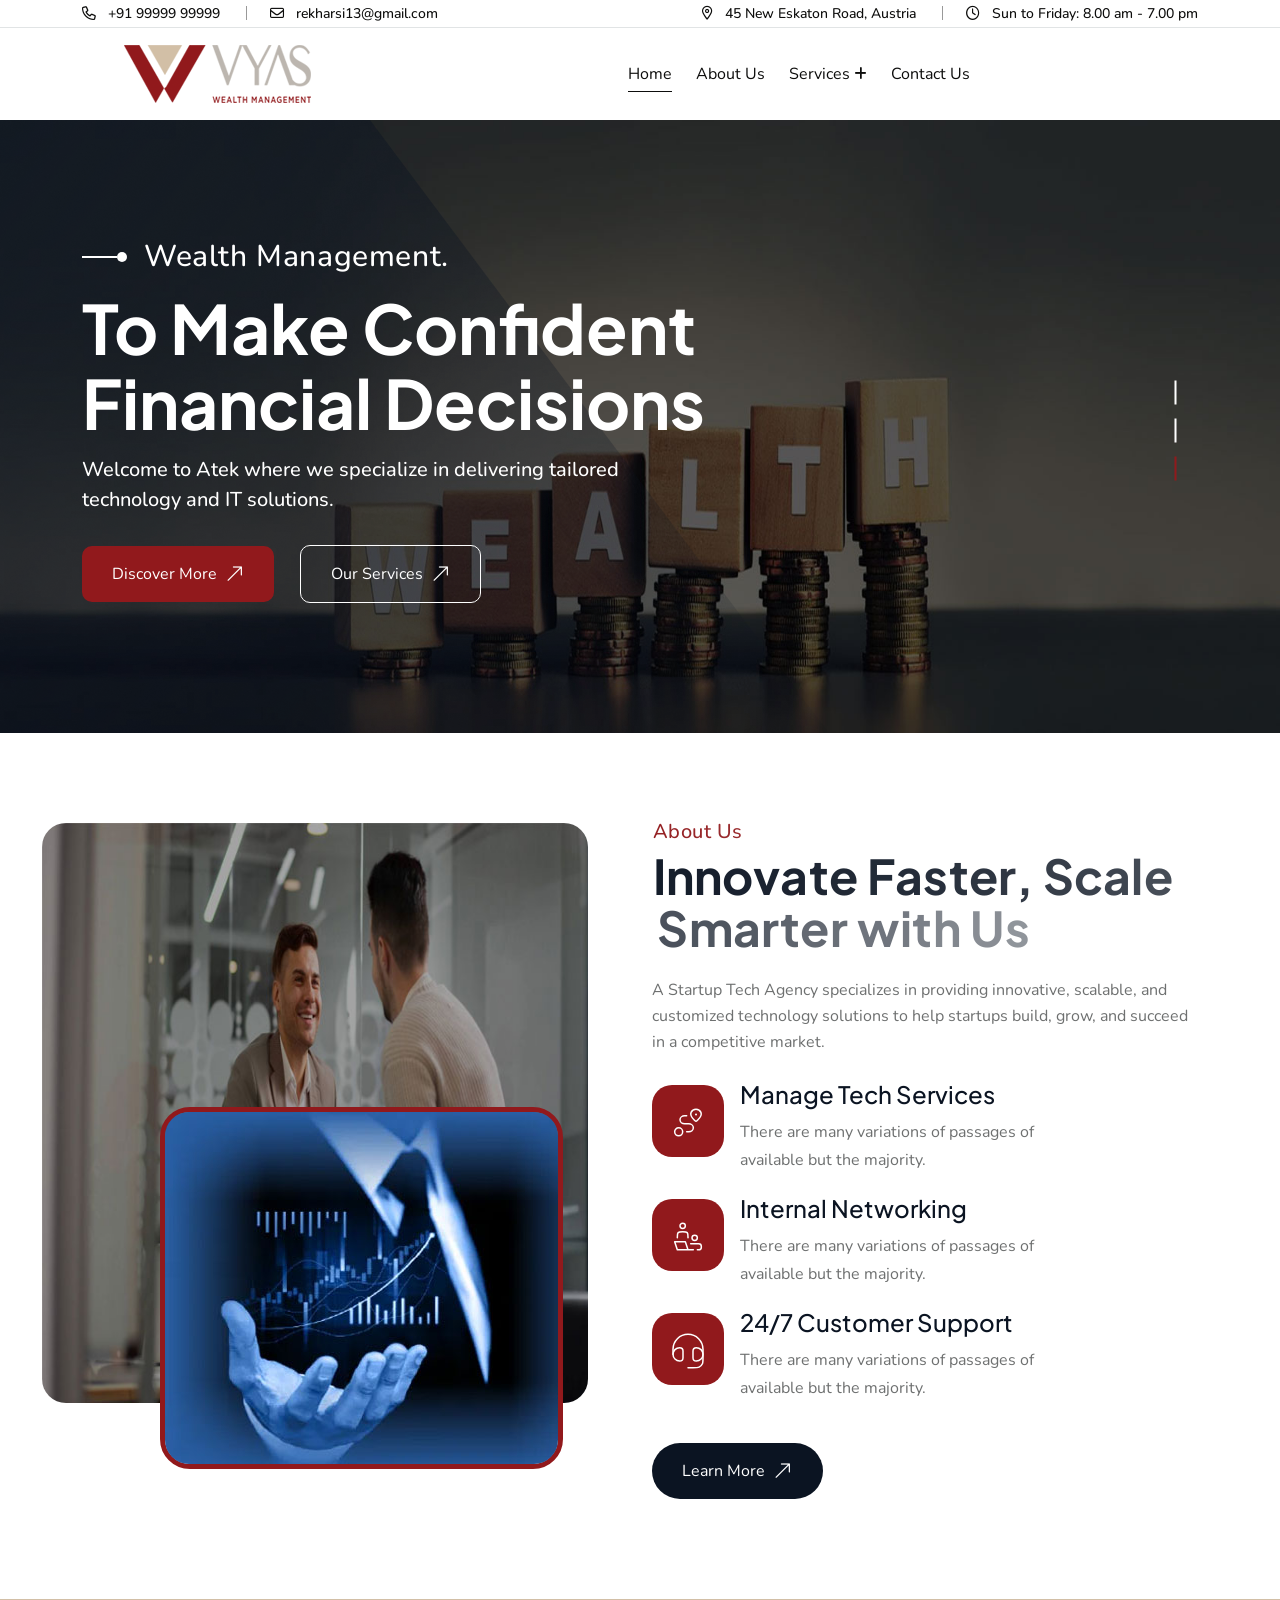
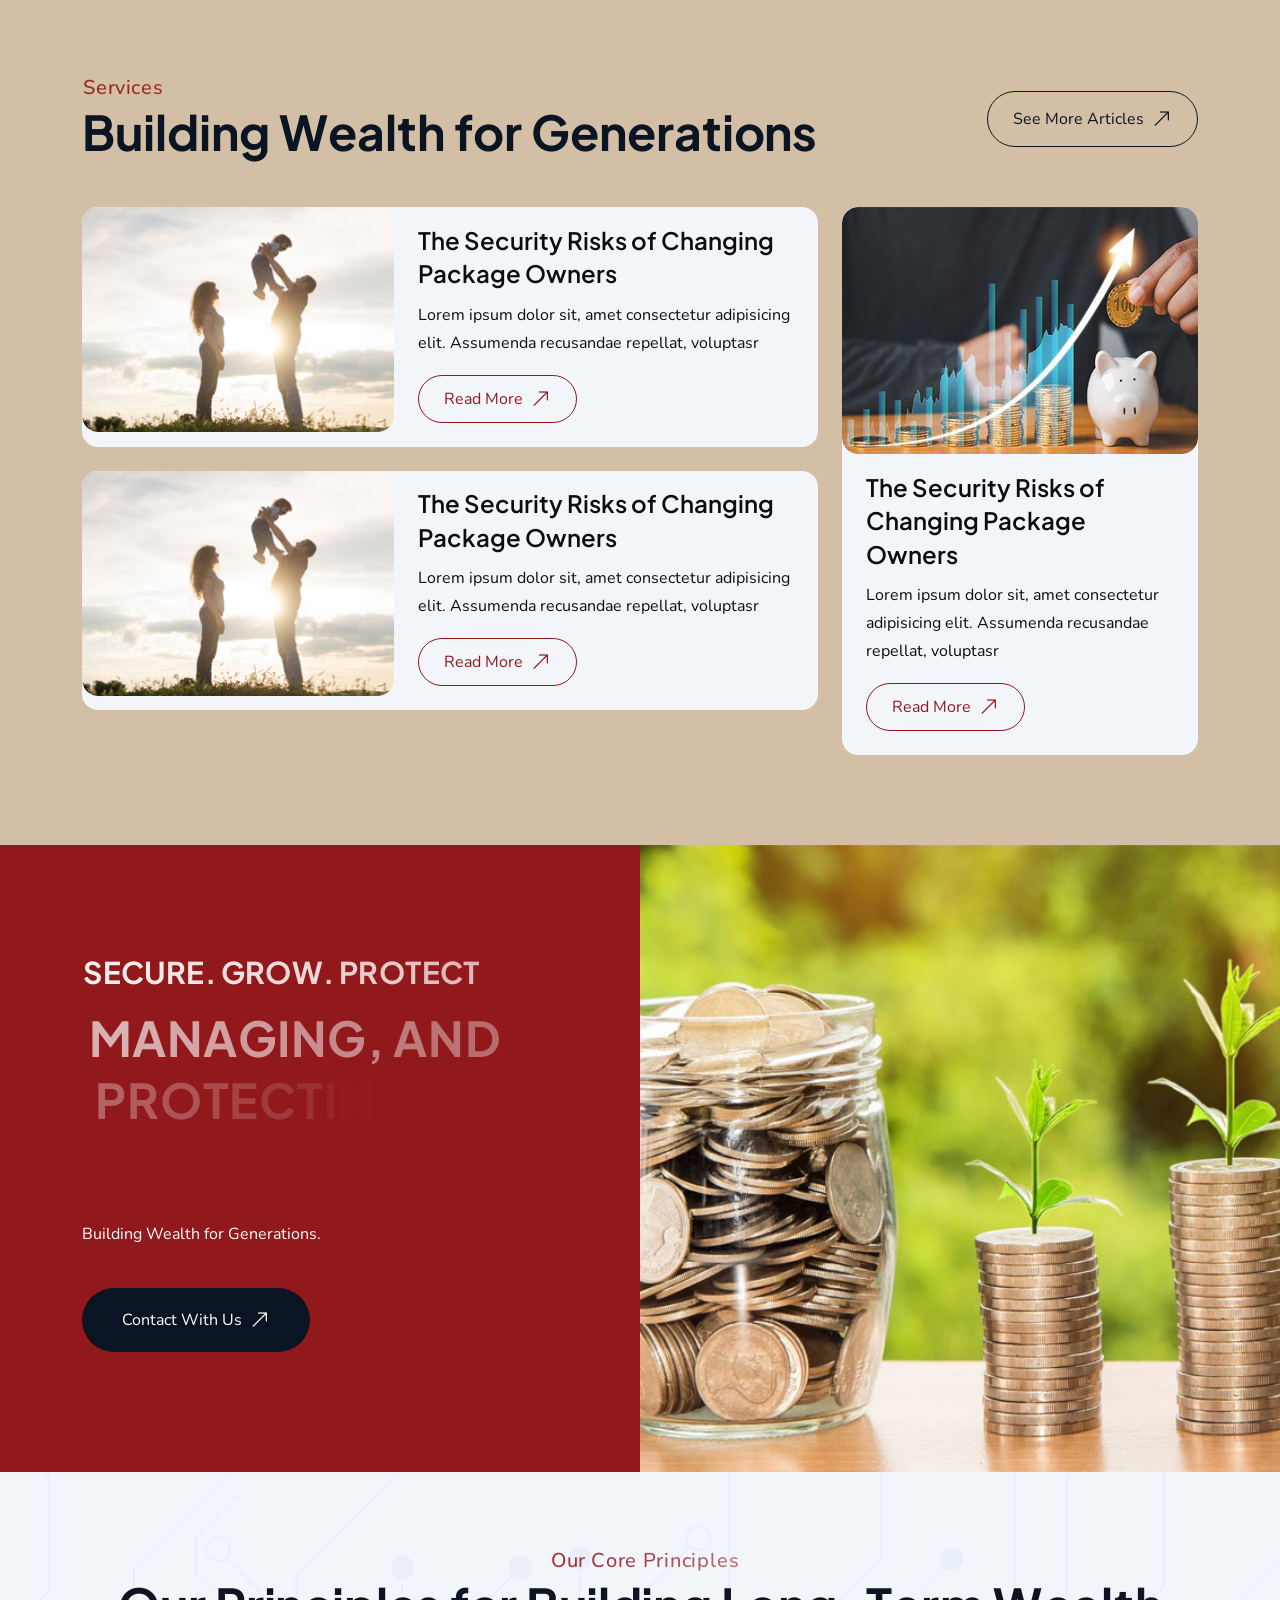
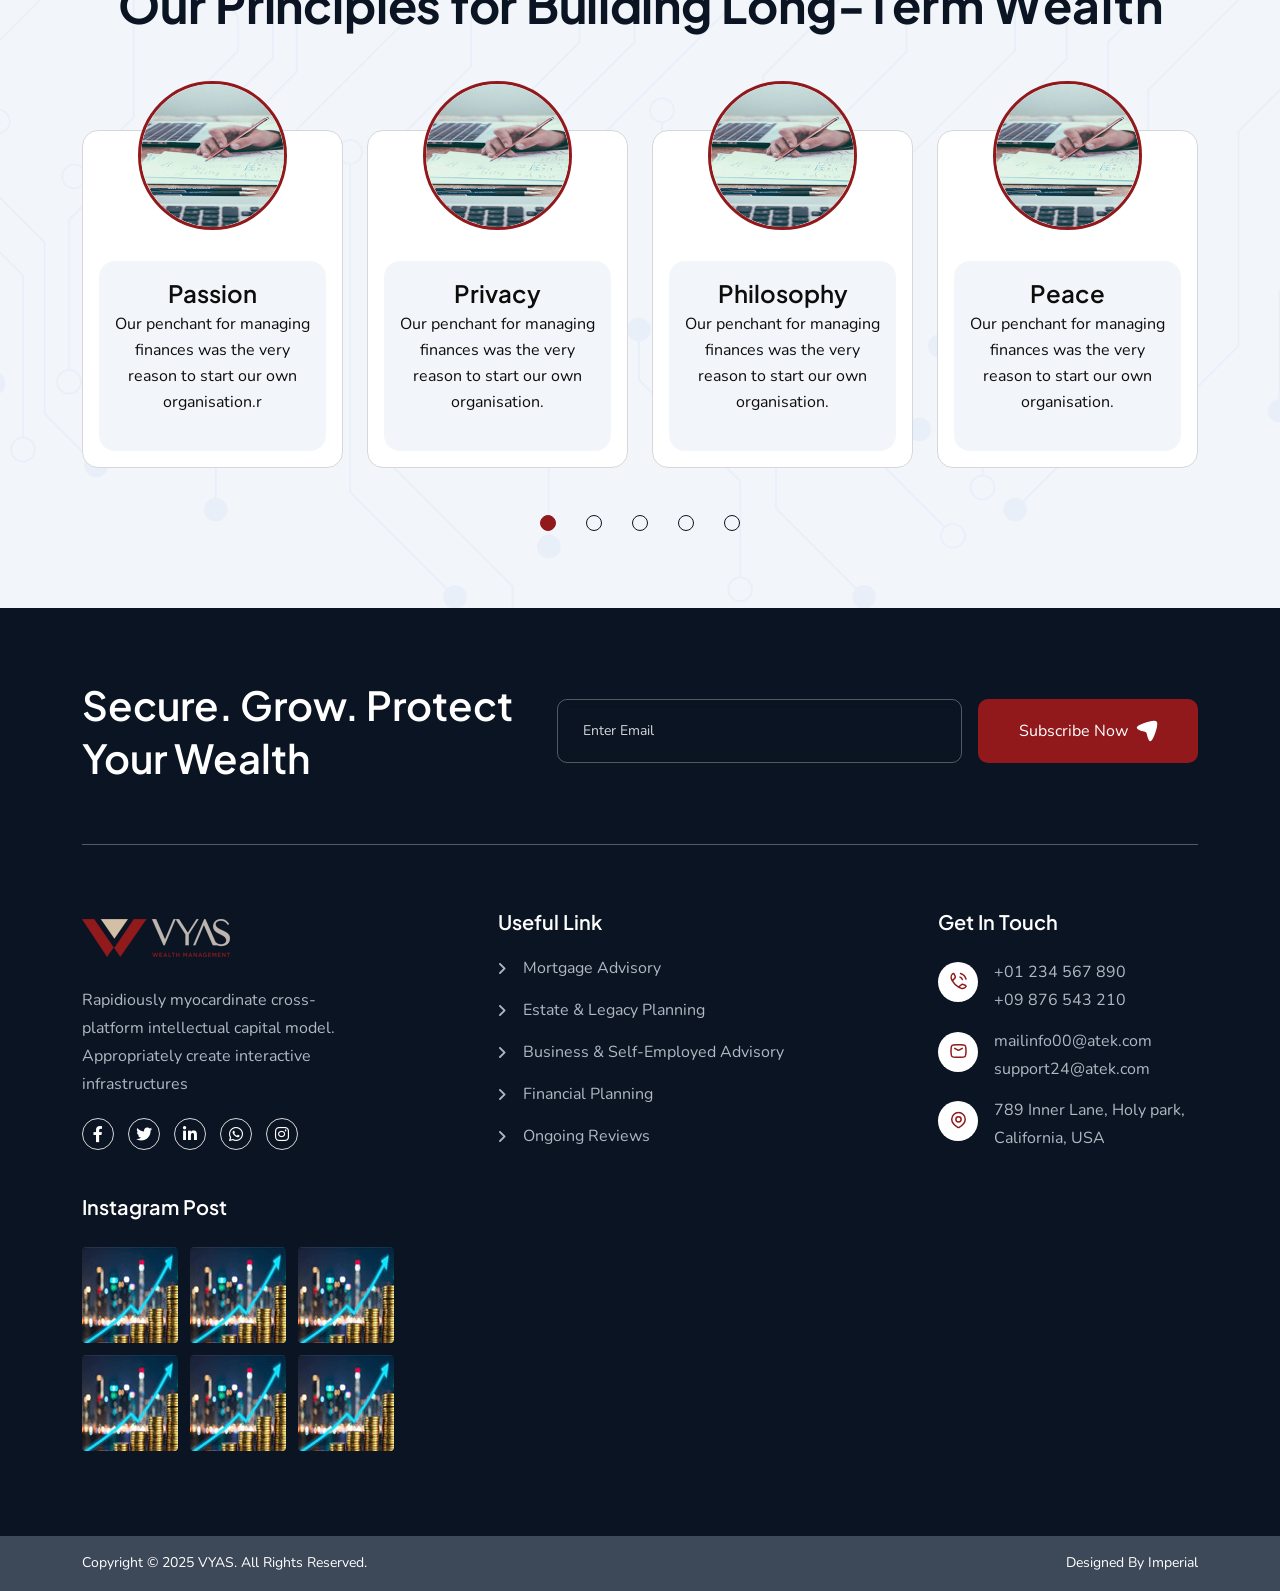
==== commit e6146da7: "rrk" ====
--- a/index.html
+++ b/index.html
@@ -228,7 +228,7 @@
 
 
                     <li>
-                        <a href="index.html">Contact us</a>
+                        <a href="contact-us.html">Contact us</a>
 
                     </li>
 
@@ -291,7 +291,7 @@
 
                                     </li>
                                     <li class=>
-                                        <a href="#">About Us</a>
+                                        <a href="#0">About Us</a>
 
                                     </li>
 
@@ -310,7 +310,7 @@
 
 
                                     <li>
-                                        <a href="index.html">Contact us</a>
+                                        <a href="#0">Contact us</a>
 
                                     </li>
 
--- a/assets/css/style.css
+++ b/assets/css/style.css
@@ -41558,4 +41558,7 @@
   border-radius: 30px !important;
     border: 5px solid #91191c;
 }
-
+.tx{
+  text-align: justify;
+}
+
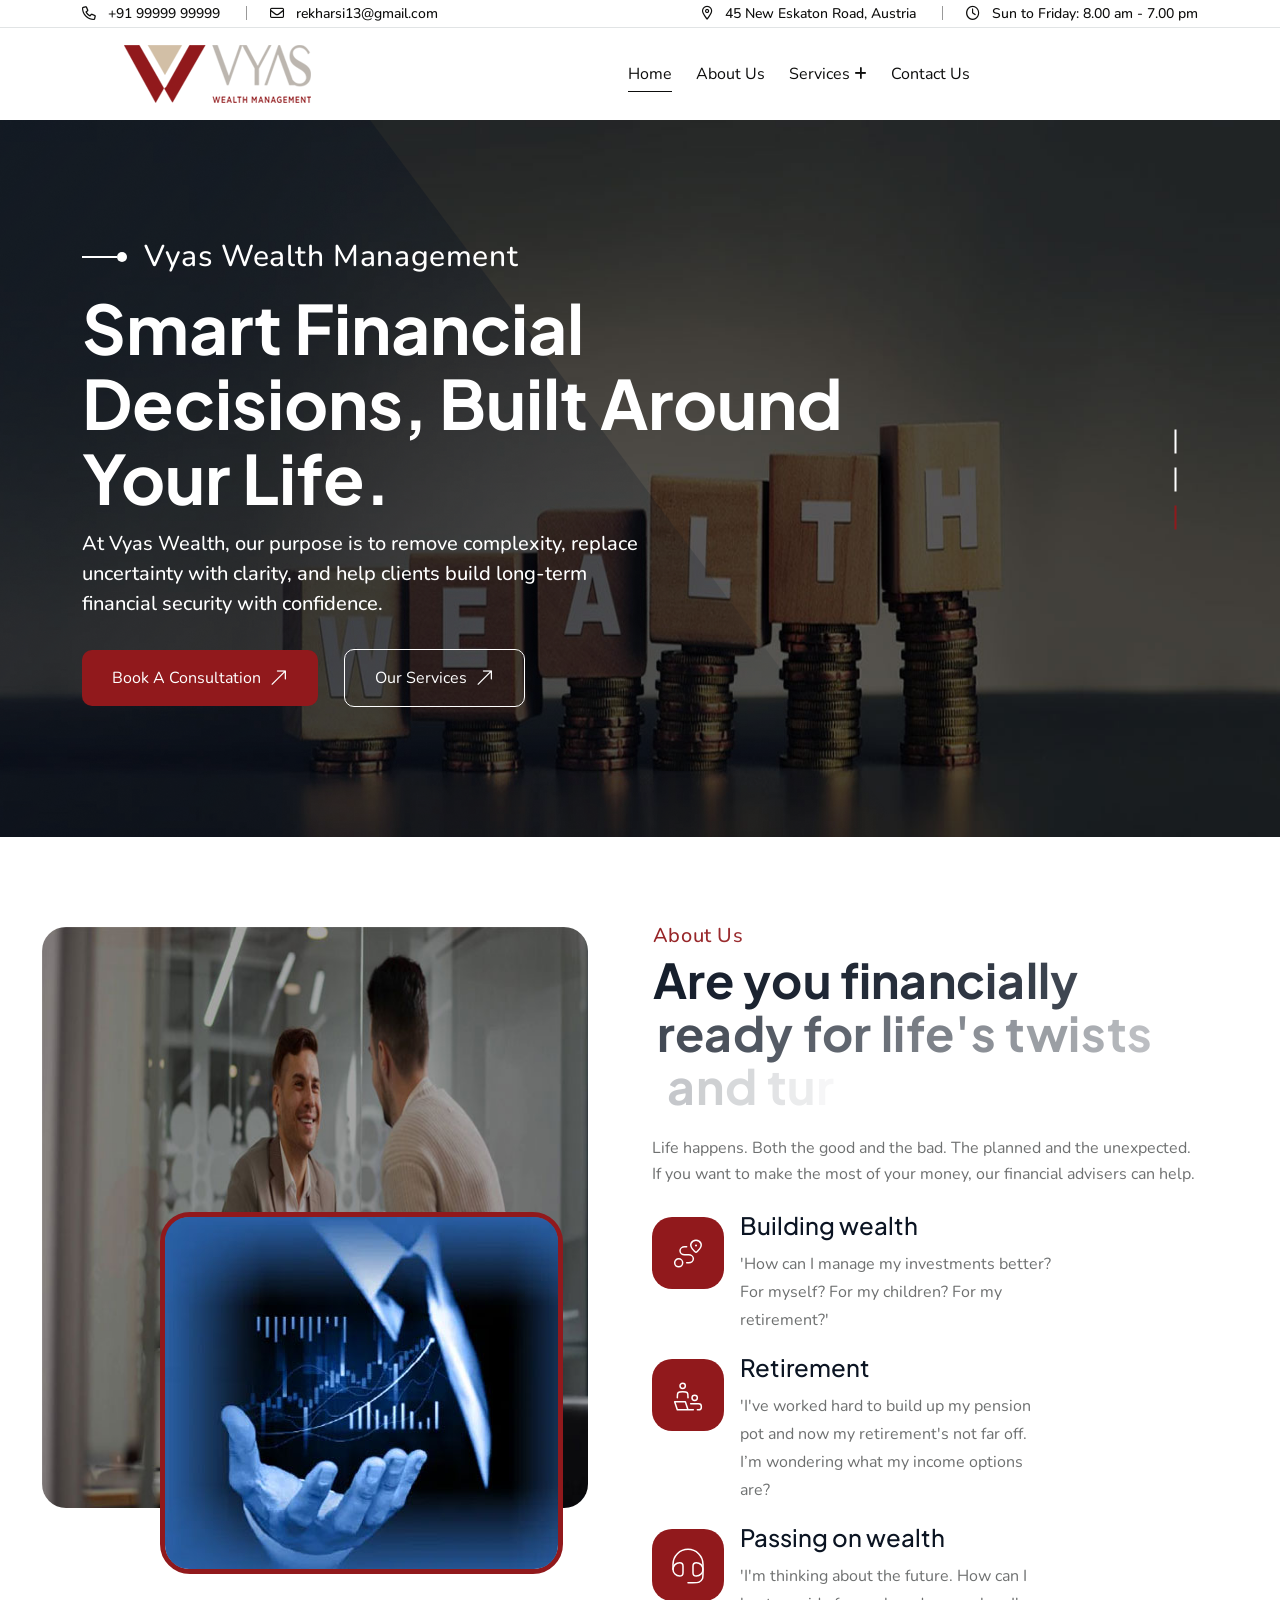
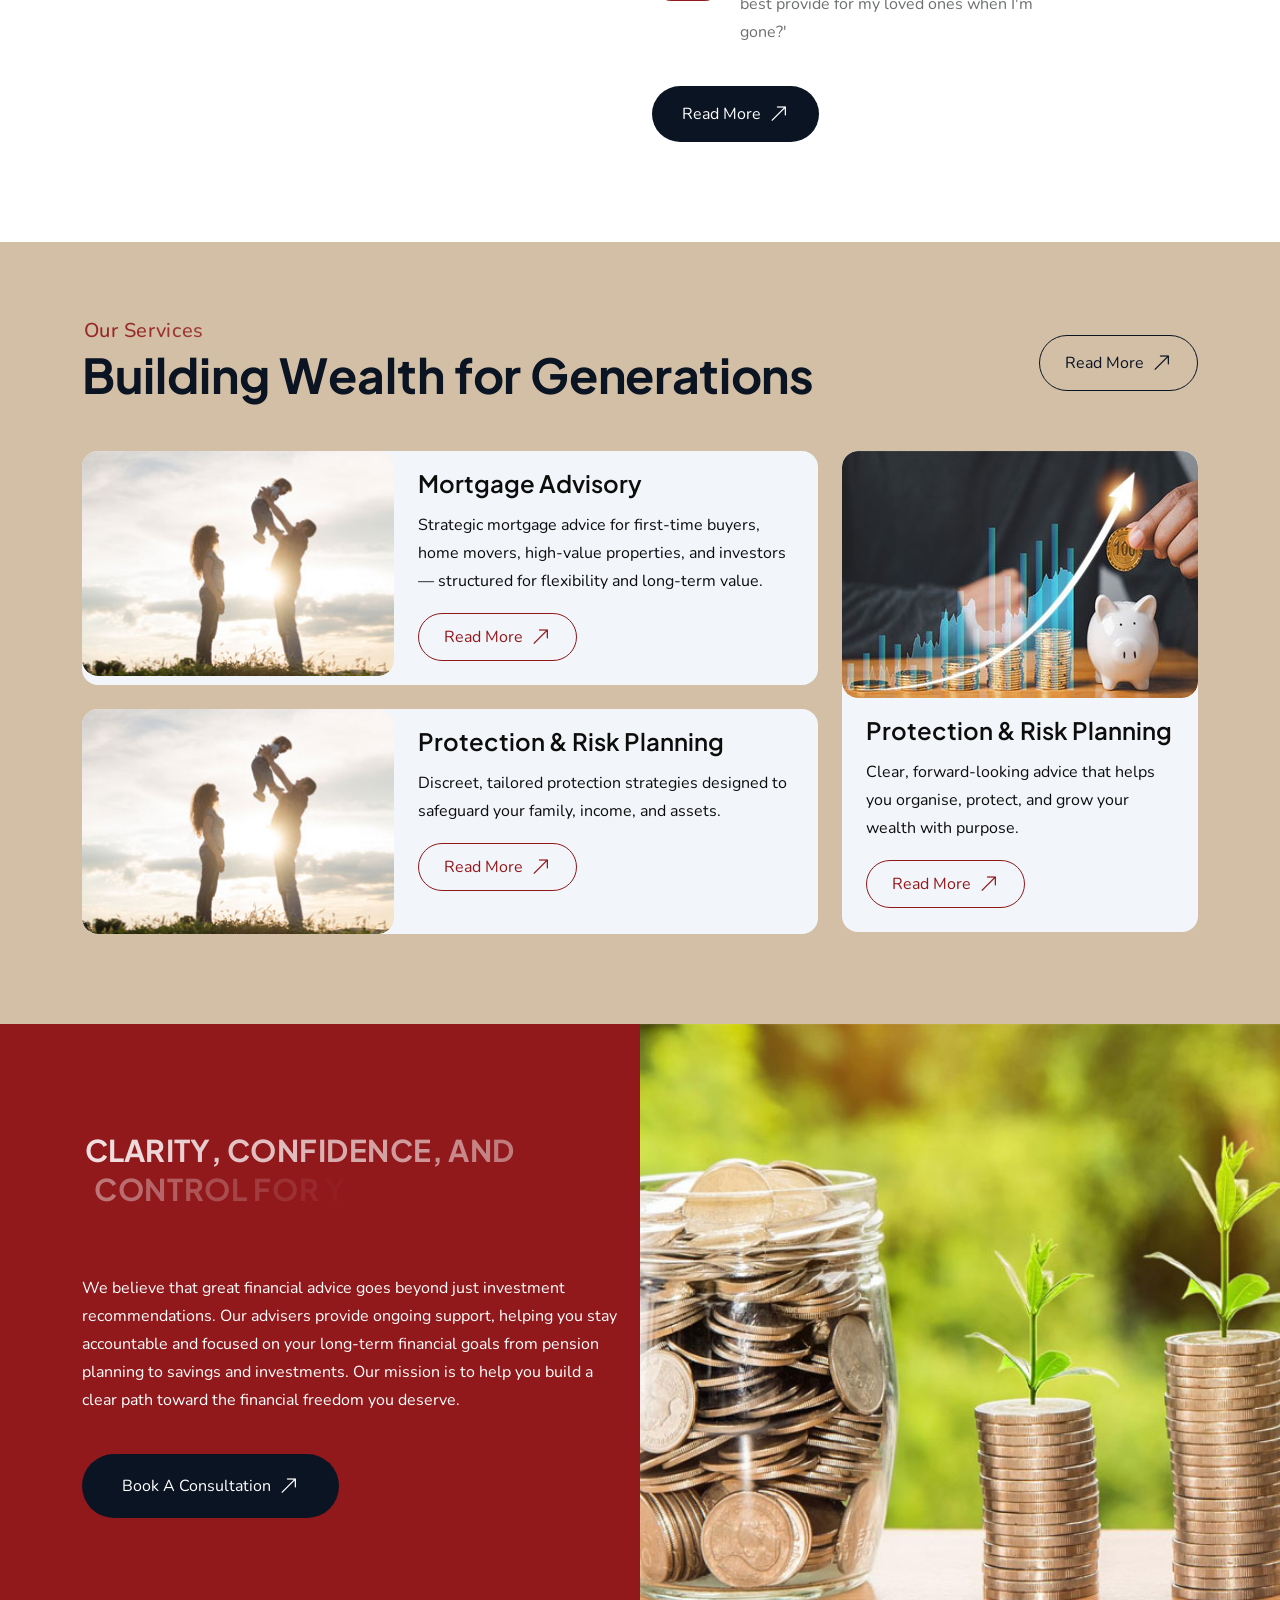
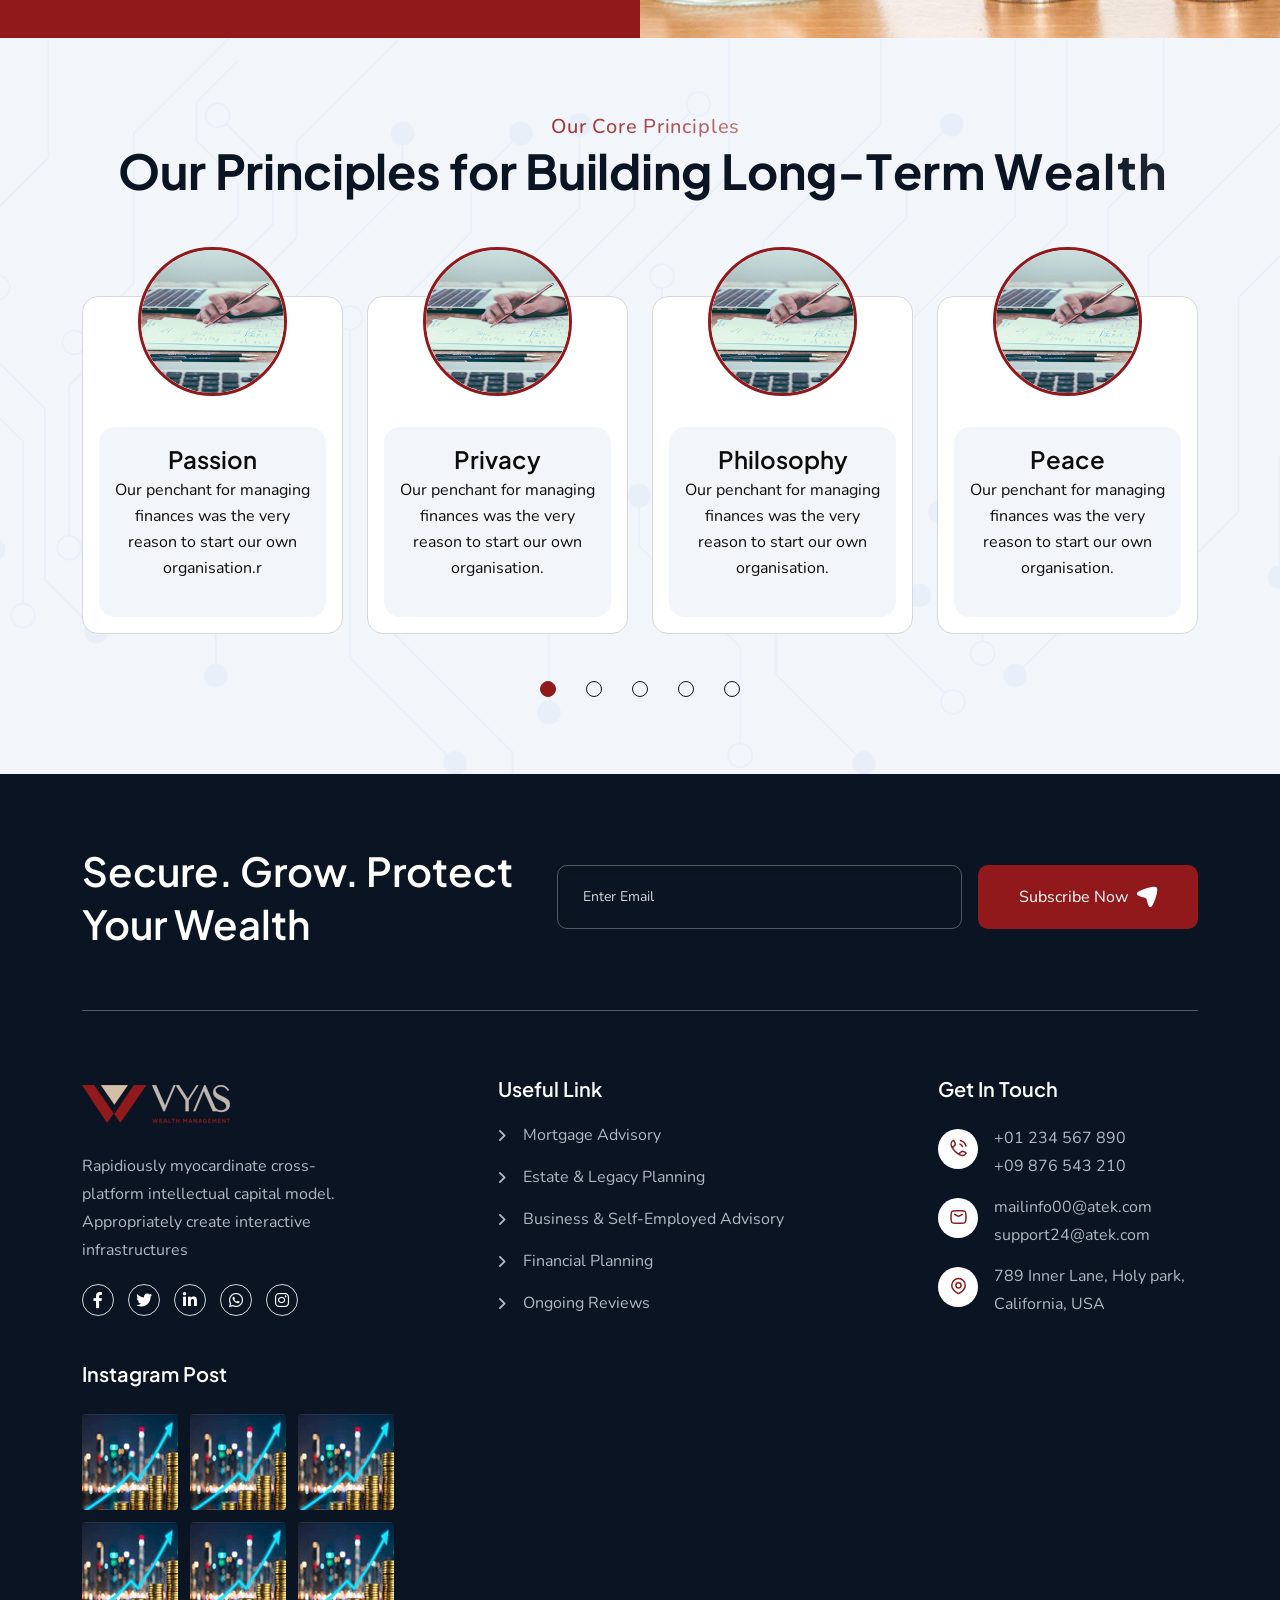
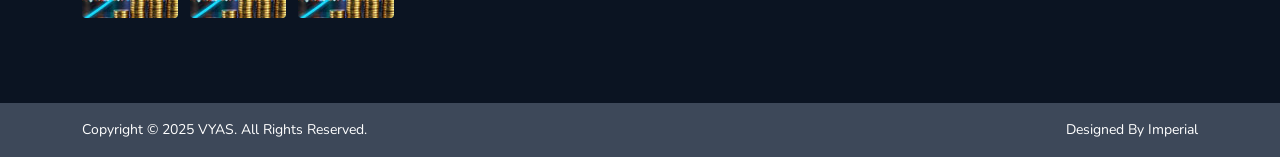
==== commit 5827df72: "first change" ====
--- a/index.html
+++ b/index.html
@@ -26,7 +26,7 @@
     <link rel="icon" type="image/png" sizes="192x192" href="assets/img/favicons/favicon.png">
     <link rel="icon" type="image/png" sizes="32x32" href="assets/img/favicons/favicon.png">
     <link rel="icon" type="image/png" sizes="96x96" href="assets/img/favicons/favicon.png">
-    <link rel="icon" type="image/png" sizes="16x16"href="assets/img/favicons/favicon.png">
+    <link rel="icon" type="image/png" sizes="16x16" href="assets/img/favicons/favicon.png">
     <link rel="manifest" href="assets/img/favicons/manifest.json">
     <meta name="msapplication-TileColor" content="#ffffff">
     <meta name="msapplication-TileImage" content="assets/img/favicons/ms-icon-144x144.png">
@@ -217,11 +217,11 @@
                         <a href="#">Services</a>
                         <ul class="sub-menu">
 
-                            <li><a href="#0">Mortgage Advisory</a></li>
-                            <li><a href="#0">Estate & Legacy Planning</a></li>
-                            <li><a href="#0">Business & Self-Employed Advisory</a></li>
-                            <li><a href="#0">Financial Planning</a></li>
-                            <li><a href="#0">Ongoing Reviews</a></li>
+                            <li><a href="#0">Mortgage Advice</a></li>
+                            <li><a href="#0">Protection & Insurance</a></li>
+                            <li><a href="#0">Financial Planning & Advice</a></li>
+                            <li><a href="#0">Ongoing Advice & Reviews</a></li>
+
 
                         </ul>
                     </li>
@@ -245,8 +245,7 @@
                     <div class="col-auto d-none d-md-block">
                         <div class="header-links">
                             <ul>
-                                <li class="d-none d-xl-inline-block"><i
-                                        class="fa-sharp fa-regular  fa-phone"></i>
+                                <li class="d-none d-xl-inline-block"><i class="fa-sharp fa-regular  fa-phone"></i>
                                     <span>+91 99999 99999</span>
                                 </li>
                                 <li class="d-none d-xl-inline-block"><i class="fa-regular fa-envelope"></i>
@@ -299,11 +298,11 @@
                                         <a href="#">Services</a>
                                         <ul class="sub-menu">
 
-                                            <li><a href="shop.html">Mortgage Advisory</a></li>
-                                            <li><a href="shop-details.html">Estate & Legacy Planning</a></li>
-                                            <li><a href="cart.html">Business & Self-Employed Advisory</a></li>
-                                            <li><a href="checkout.html">Financial Planning</a></li>
-                                            <li><a href="wishlist.html">Ongoing Reviews</a></li>
+
+                                            <li><a href="#0">Mortgage Advice</a></li>
+                                            <li><a href="#0">Protection & Insurance</a></li>
+                                            <li><a href="#0">Financial Planning & Advice</a></li>
+                                            <li><a href="#0">Ongoing Advice & Reviews</a></li>
 
                                         </ul>
                                     </li>
@@ -322,7 +321,7 @@
                         <div class="col-auto d-none d-xl-block">
                             <div class="header-button">
 
-                                <a href="#0" class="th-btn th-icon">Get In Touch <i
+                                <a href="#0" class="th-btn th-icon">Book a Consultation <i
                                         class="fa-light fa-arrow-right-long"></i></a>
                             </div>
                         </div>
@@ -350,16 +349,19 @@
                             <div class="row">
                                 <div class="col-xl-9 col-lg-8">
                                     <div class="hero-style1">
-                                        <span class="sub-title style1" data-ani="slideinup" data-ani-delay="0.2s">Wealth
-                                            Management.</span>
+                                        <span class="sub-title style1" data-ani="slideinup" data-ani-delay="0.2s">Vyas
+                                            Wealth Management</span>
                                         <h1 class="hero-title" data-ani="slideinup" data-ani-delay="0.4s">
-                                            To make confident financial decisions </h1>
+                                            Smart financial decisions,
+                                            built around your life.
+                                        </h1>
                                         <p class="hero-text text-white" data-ani="slideinup" data-ani-delay="0.6s">
-                                            Welcome to Atek where we specialize in delivering tailored technology and IT
-                                            solutions.</p>
+                                            At Vyas Wealth, our purpose is to remove complexity, replace uncertainty
+                                            with clarity, and help clients build long-term financial security with
+                                            confidence.</p>
                                         <div class="btn-group" data-ani="slideinup" data-ani-delay="0.8s">
                                             <a href="#0" class="th-btn style7 th-icon">
-                                                Discover More <i class="fa-light fa-arrow-right-long"></i>
+                                                Book a Consultation <i class="fa-light fa-arrow-right-long"></i>
                                             </a>
                                             <a href="#0" class="th-btn style2 th-icon">
                                                 Our Services <i class="fa-light fa-arrow-right-long"></i>
@@ -382,16 +384,19 @@
                             <div class="row">
                                 <div class="col-xl-9 col-lg-8">
                                     <div class="hero-style1">
-                                        <span class="sub-title style1" data-ani="slideinup" data-ani-delay="0.2s">Wealth
+                                        <span class="sub-title style1" data-ani="slideinup" data-ani-delay="0.2s">Vyas
+                                            Wealth
                                             Management.</span>
                                         <h1 class="hero-title" data-ani="slideinup" data-ani-delay="0.4s">
-                                            To make confident financial decisions </h1>
+                                            Smart financial decisions,
+                                            built around your life. </h1>
                                         <p class="hero-text text-white" data-ani="slideinup" data-ani-delay="0.6s">
-                                            Welcome to Atek where we specialize in delivering tailored technology and IT
-                                            solutions.</p>
+                                            At Vyas Wealth, our purpose is to remove complexity, replace uncertainty
+                                            with clarity, and help clients build long-term financial security with
+                                            confidence.</p>
                                         <div class="btn-group" data-ani="slideinup" data-ani-delay="0.8s">
                                             <a href="#0" class="th-btn style7 th-icon">
-                                                Discover More <i class="fa-light fa-arrow-right-long"></i>
+                                                Book a Consultation <i class="fa-light fa-arrow-right-long"></i>
                                             </a>
                                             <a href="#0" class="th-btn style2 th-icon">
                                                 Our Services <i class="fa-light fa-arrow-right-long"></i>
@@ -414,16 +419,19 @@
                             <div class="row">
                                 <div class="col-xl-9 col-lg-8">
                                     <div class="hero-style1">
-                                        <span class="sub-title style1" data-ani="slideinup" data-ani-delay="0.2s">Wealth
+                                        <span class="sub-title style1" data-ani="slideinup" data-ani-delay="0.2s">
+                                            VyasWealth
                                             Management.</span>
                                         <h1 class="hero-title" data-ani="slideinup" data-ani-delay="0.4s">
-                                            To make confident financial decisions </h1>
+                                            Smart financial decisions,
+                                            built around your life. </h1>
                                         <p class="hero-text text-white" data-ani="slideinup" data-ani-delay="0.6s">
-                                            Welcome to Atek where we specialize in delivering tailored technology and IT
-                                            solutions.</p>
+                                            At Vyas Wealth, our purpose is to remove complexity, replace uncertainty
+                                            with clarity, and help clients build long-term financial security with
+                                            confidence.</p>
                                         <div class="btn-group" data-ani="slideinup" data-ani-delay="0.8s">
                                             <a href="#0" class="th-btn style7 th-icon">
-                                                Discover More <i class="fa-light fa-arrow-right-long"></i>
+                                                Book a Consultation <i class="fa-light fa-arrow-right-long"></i>
                                             </a>
                                             <a href="#0" class="th-btn style2 th-icon">
                                                 Our Services <i class="fa-light fa-arrow-right-long"></i>
@@ -470,39 +478,40 @@
                     <div class="">
                         <div class="title-area about4-titlebox mb-20">
                             <span class="sub-title style1 text-anime-style-2">About Us</span>
-                            <h2 class="sec-title mb-20  text-anime-style-2">Innovate Faster, Scale Smarter with Us</h2>
-                        </div>
-                        <p class="sec-text mb-30 wow fadeInUp" data-wow-delay=".2s">A Startup Tech Agency specializes in
-                            providing innovative, scalable, and customized technology solutions to help startups build,
-                            grow, and succeed in a competitive market.</p>
+                            <h2 class="sec-title mb-20  text-anime-style-2">Are you financially ready for life's twists
+                                and turns</h2>
+                        </div>
+                        <p class="sec-text mb-30 wow fadeInUp" data-wow-delay=".2s">Life happens. Both the good and the
+                            bad. The planned and the unexpected. If you want to make the most of your money, our
+                            financial advisers can help.</p>
                         <div class="about-item-wrap">
                             <div class="about-item wow fadeInUp" data-wow-delay=".2s">
                                 <div class="about-item_img"><img src="assets/img/icon/map3.svg" alt=""></div>
                                 <div class="about-item_centent">
-                                    <h5 class="box-title">Manage Tech Services</h5>
-                                    <p class="about-item_text">There are many variations of passages of available but
-                                        the majority.</p>
+                                    <h5 class="box-title">Building wealth</h5>
+                                    <p class="about-item_text">'How can I manage my investments better? For myself? For
+                                        my children? For my retirement?'</p>
                                 </div>
                             </div>
                             <div class="about-item wow fadeInUp" data-wow-delay=".3s">
                                 <div class="about-item_img"><img src="assets/img/icon/guide.svg" alt=""></div>
                                 <div class="about-item_centent">
-                                    <h5 class="box-title">Internal Networking</h5>
-                                    <p class="about-item_text">There are many variations of passages of available but
-                                        the majority.</p>
+                                    <h5 class="box-title">Retirement</h5>
+                                    <p class="about-item_text">'I've worked hard to build up my pension pot and now my
+                                        retirement's not far off. I’m wondering what my income options are?</p>
                                 </div>
                             </div>
                             <div class="about-item wow fadeInUp" data-wow-delay=".4s">
                                 <div class="about-item_img"><img src="assets/img/icon/headphone.svg" alt=""></div>
                                 <div class="about-item_centent">
-                                    <h5 class="box-title">24/7 Customer Support</h5>
-                                    <p class="about-item_text">There are many variations of passages of available but
-                                        the majority.</p>
+                                    <h5 class="box-title">Passing on wealth</h5>
+                                    <p class="about-item_text">'I'm thinking about the future. How can I best provide
+                                        for my loved ones when I'm gone?'</p>
                                 </div>
                             </div>
                         </div>
                         <div class="mt-45 wow fadeInUp" data-wow-delay=".5s">
-                            <a href="#0" class="th-btn black-btn btn-2 th-radius th-icon">Learn More <i
+                            <a href="#0" class="th-btn black-btn btn-2 th-radius th-icon">Read More <i
                                     class="fa-light fa-arrow-right-long"></i></a>
                         </div>
                     </div>
@@ -517,13 +526,13 @@
             <div class="row justify-content-lg-between justify-content-center align-items-end">
                 <div class="col-lg">
                     <div class="title-area text-center text-lg-start">
-                        <span class="sub-title text-anime-style-2">Services</span>
+                        <span class="sub-title text-anime-style-2">Our Services</span>
                         <h2 class="sec-title text-anime-style-3">Building Wealth for Generations</h2>
                     </div>
                 </div>
                 <div class="col-lg-auto d-none d-lg-block">
                     <div class="sec-btn wow fadeInUp" data-wow-delay=".4s">
-                        <a href="#0" class="th-btn style4 th-radius th-icon">See More Articles <i
+                        <a href="#0" class="th-btn style4 th-radius th-icon">Read More <i
                                 class="fa-light fa-arrow-right-long"></i></a>
                     </div>
                 </div>
@@ -536,10 +545,11 @@
                         </div>
                         <div class="blog-grid2_content">
 
-                            <h3 class="box-title"><a href="#0">The Security Risks of
-                                    Changing Package Owners</a></h3>
-                            <p style="color: #0d0d0c;"> Lorem ipsum dolor sit, amet consectetur adipisicing elit.
-                                Assumenda recusandae repellat, voluptasr </p>
+                            <h3 class="box-title"><a href="#0">Mortgage Advisory</a></h3>
+                            <p style="color: #0d0d0c;"> Strategic mortgage advice for first-time buyers, home movers,
+                                high-value properties, and investors — structured for flexibility and
+                                long-term value.
+                            </p>
                             <a href="#0" class="th-btn style4 th-radius th-icon">Read More <i
                                     class="fa-light fa-arrow-right-long"></i></a>
                         </div>
@@ -550,10 +560,9 @@
                         </div>
                         <div class="blog-grid2_content">
 
-                            <h3 class="box-title"><a href="#0">The Security Risks of
-                                    Changing Package Owners</a></h3>
-                            <p style="color: #0d0d0c;"> Lorem ipsum dolor sit, amet consectetur adipisicing elit.
-                                Assumenda recusandae repellat, voluptasr </p>
+                            <h3 class="box-title"><a href="#0">Protection & Risk Planning</a></h3>
+                            <p style="color: #0d0d0c;">Discreet, tailored protection strategies designed to safeguard
+                                your family, income, and assets.</p>
                             <a href="#0" class="th-btn style4 th-radius th-icon">Read More <i
                                     class="fa-light fa-arrow-right-long"></i></a>
                         </div>
@@ -566,12 +575,11 @@
                         </div>
                         <div class="blog-grid2_content">
 
-                            <h3 class="box-title"><a href="#0">The Security Risks of Changing
-                                    Package Owners</a></h3>
-
-                            <p style="color: #0d0d0c;"> Lorem ipsum dolor sit, amet consectetur adipisicing elit.
-                                Assumenda recusandae repellat, voluptasr </p>
-                            <a href="blog-details.html" class="th-btn style4 th-radius th-icon">Read More <i
+                            <h3 class="box-title"><a href="#0">Protection & Risk Planning</a></h3>
+
+                            <p style="color: #0d0d0c;"> Clear, forward-looking advice that helps you organise, protect,
+                                and grow your wealth with purpose. </p>
+                            <a href="#0" class="th-btn style4 th-radius th-icon">Read More <i
                                     class="fa-light fa-arrow-right-long"></i></a>
                         </div>
                     </div>
@@ -591,12 +599,19 @@
                         <div class="cta-area6 text-center text-md-start space position-relative">
                             <div class="title-area mb-40">
                                 <h2 class="sec-title text-white pe-xl-5 me-xl-4 mt-n3 text-anime-style-2">
-                                    <span class="discount-text">Secure. Grow. Protect </span>managing, and protecting wealth
+                                    <span class="discount-text">Clarity, Confidence, and Control for Your Financial
+                                        Future.</span>
+
                                 </h2>
-                                <p class="text-white wow fadeInUp" data-wow-delay=".3s">Building Wealth for Generations.</p>
+                                <p class="text-white wow fadeInUp" data-wow-delay=".3s">We believe that great financial
+                                    advice goes beyond just investment recommendations. Our advisers provide ongoing
+                                    support, helping you stay accountable and focused on your long-term financial goals
+                                    from pension planning to savings and investments. Our mission is to help you build a
+                                    clear path toward the financial freedom you deserve.
+                                </p>
                             </div>
                             <div class="btn-group wow fadeInUp" data-wow-delay=".4s">
-                                <a href="#" class="th-btn style5 th-radius th-icon">Contact With Us <i
+                                <a href="#" class="th-btn style5 th-radius th-icon">Book a Consultation <i
                                         class="fa-light fa-arrow-right-long"></i></a>
                             </div>
 
@@ -731,7 +746,8 @@
                     <div class="newsletter-top">
                         <div class="row gy-4 align-items-center">
                             <div class="col-lg-5">
-                                <h2 class="newsletter-title text-white text-capitalize mb-0">Secure. Grow. Protect Your Wealth</h2>
+                                <h2 class="newsletter-title text-white text-capitalize mb-0">Secure. Grow. Protect Your
+                                    Wealth</h2>
                             </div>
                             <div class="col-lg-7">
                                 <form class="newsletter-form">
--- a/assets/css/style.css
+++ b/assets/css/style.css
@@ -12514,7 +12514,7 @@
 }
 
 .hero-title {
-  font-size: 84px;
+  font-size: 70px;
   color: var(--white-color);
   line-height: 1.1;
   margin-bottom: 25px;
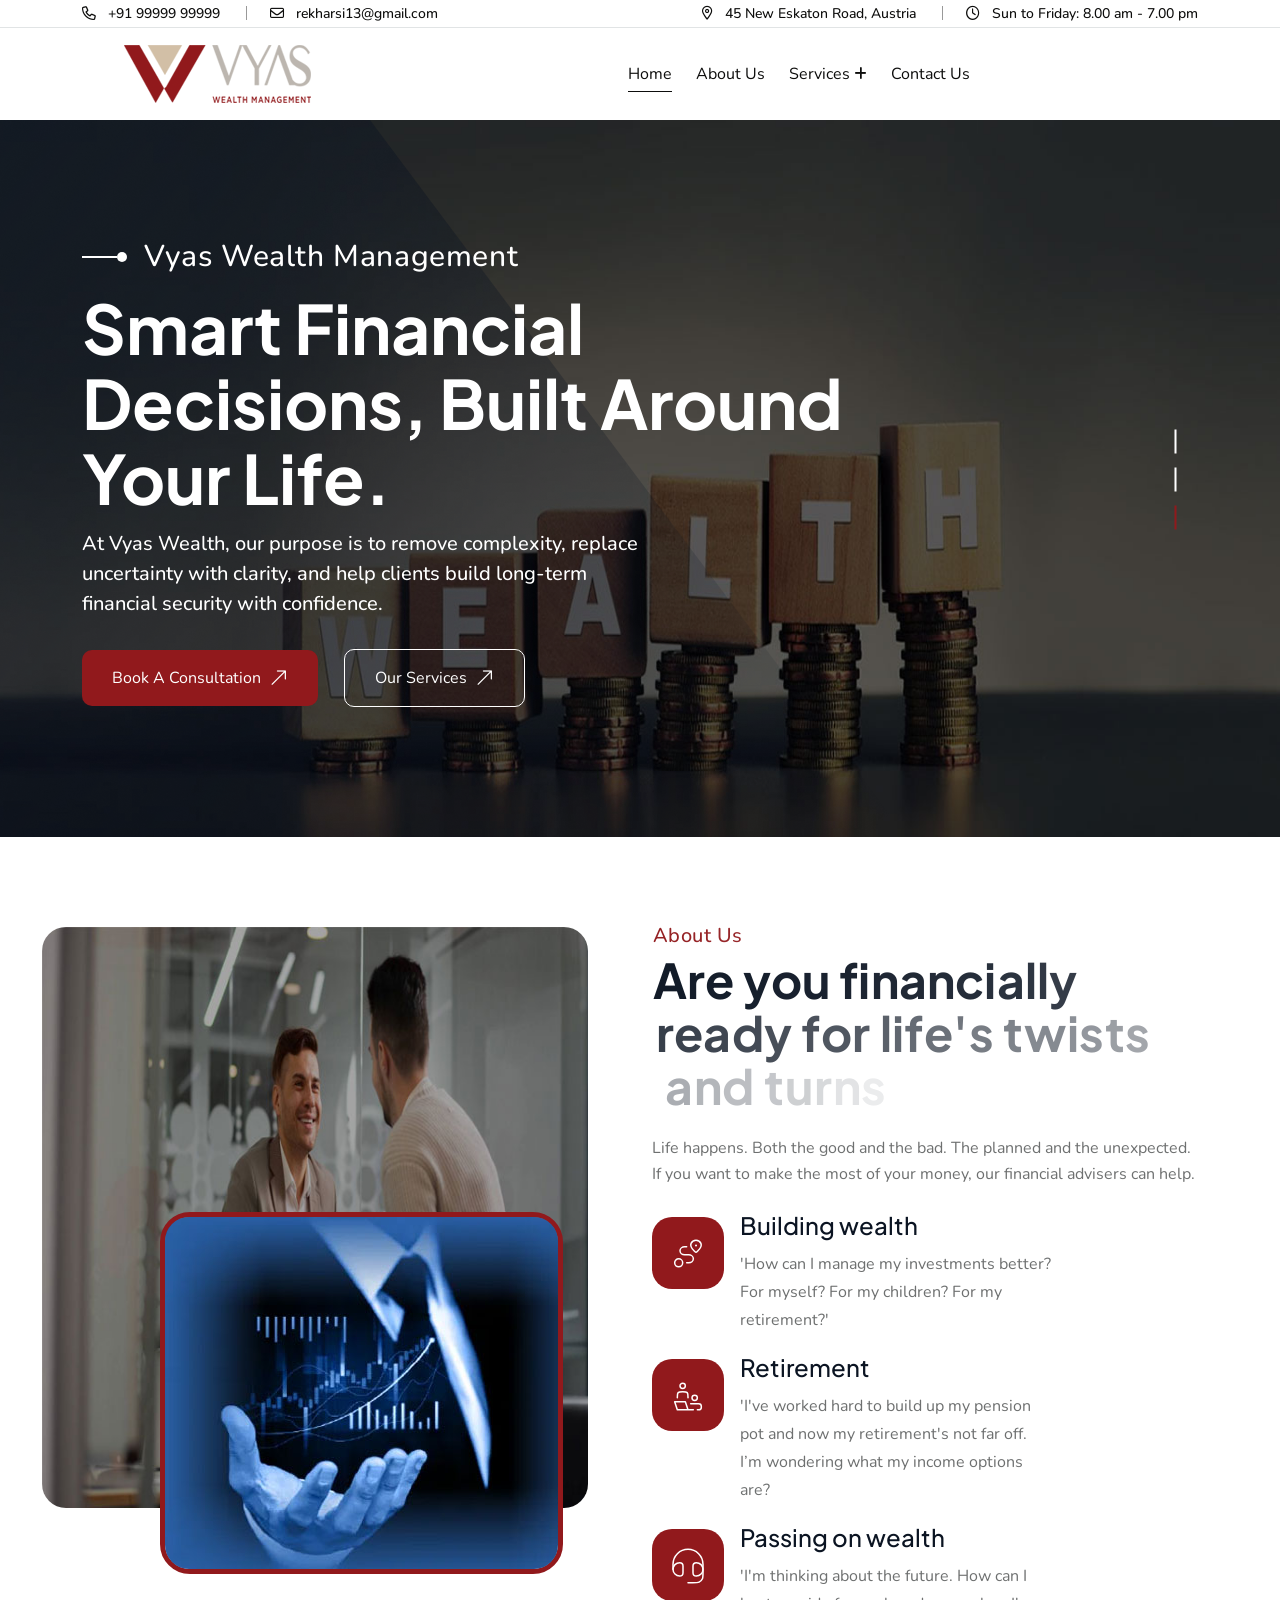
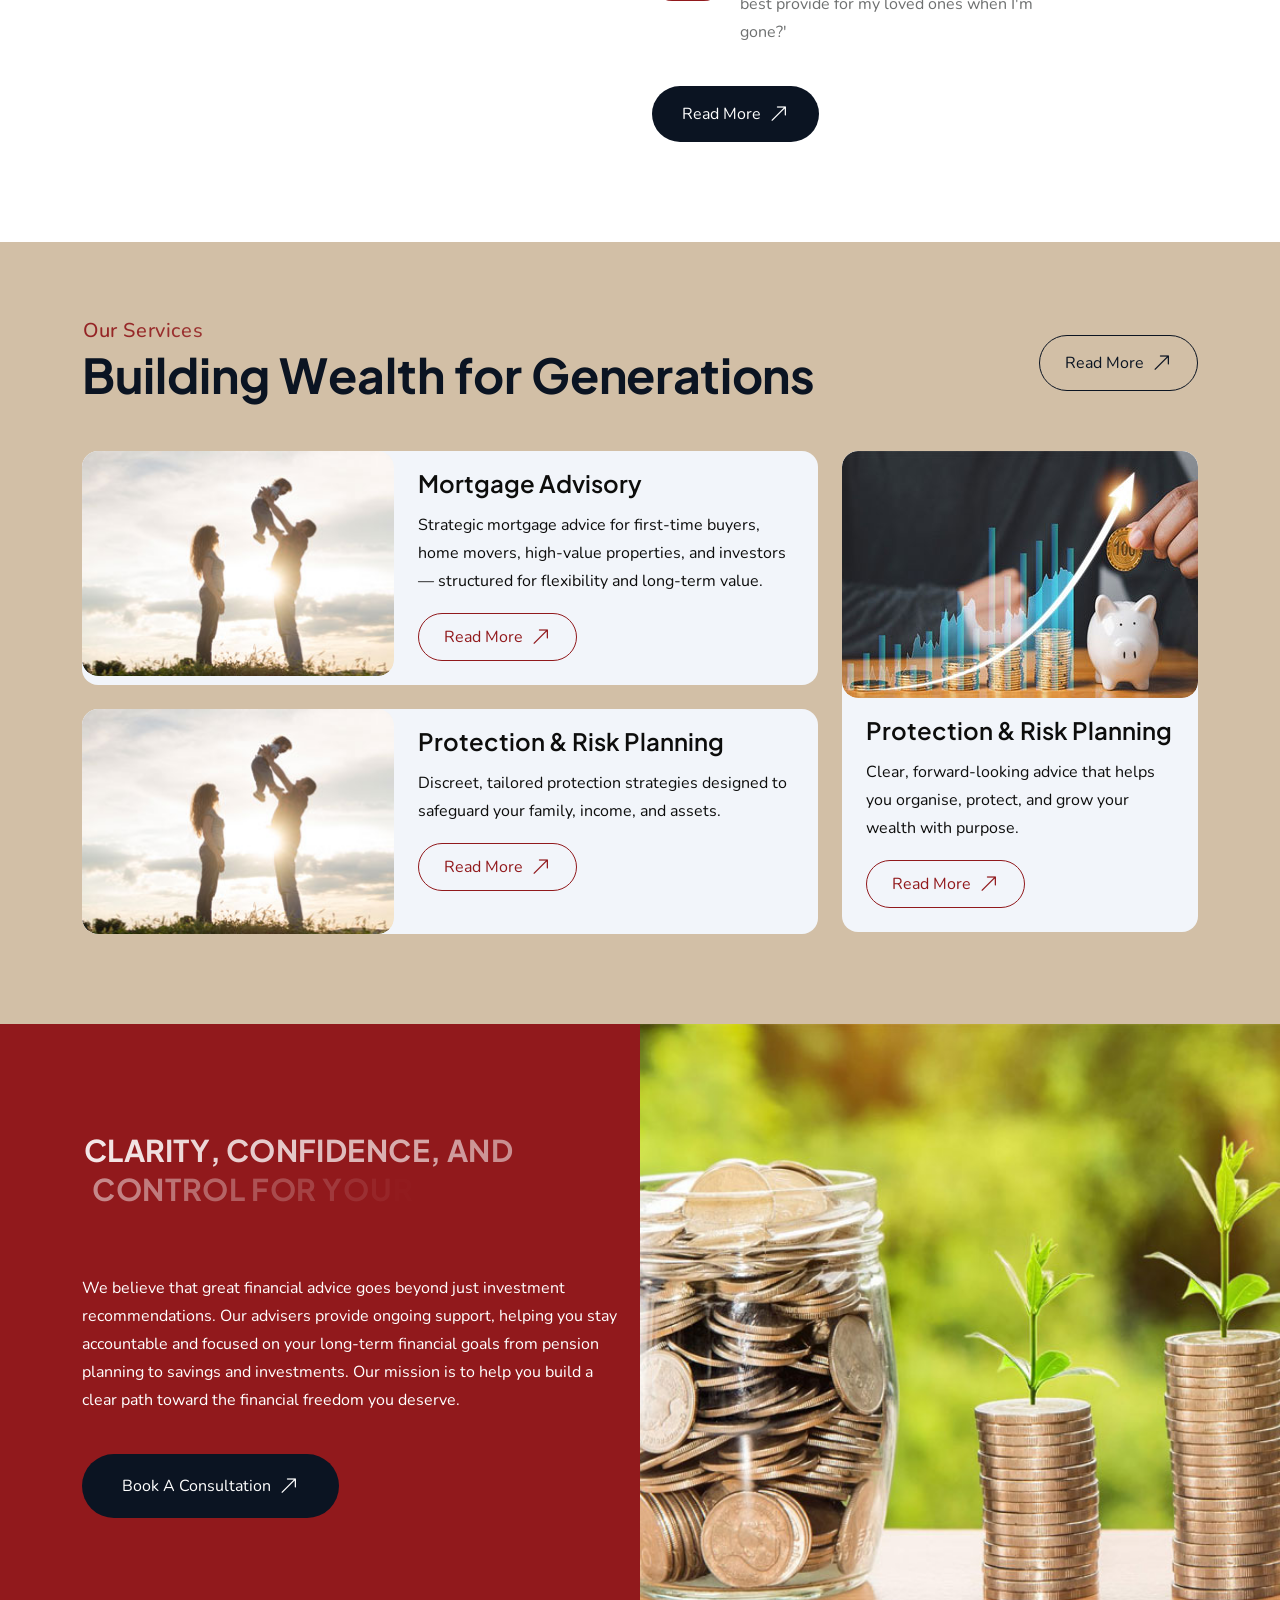
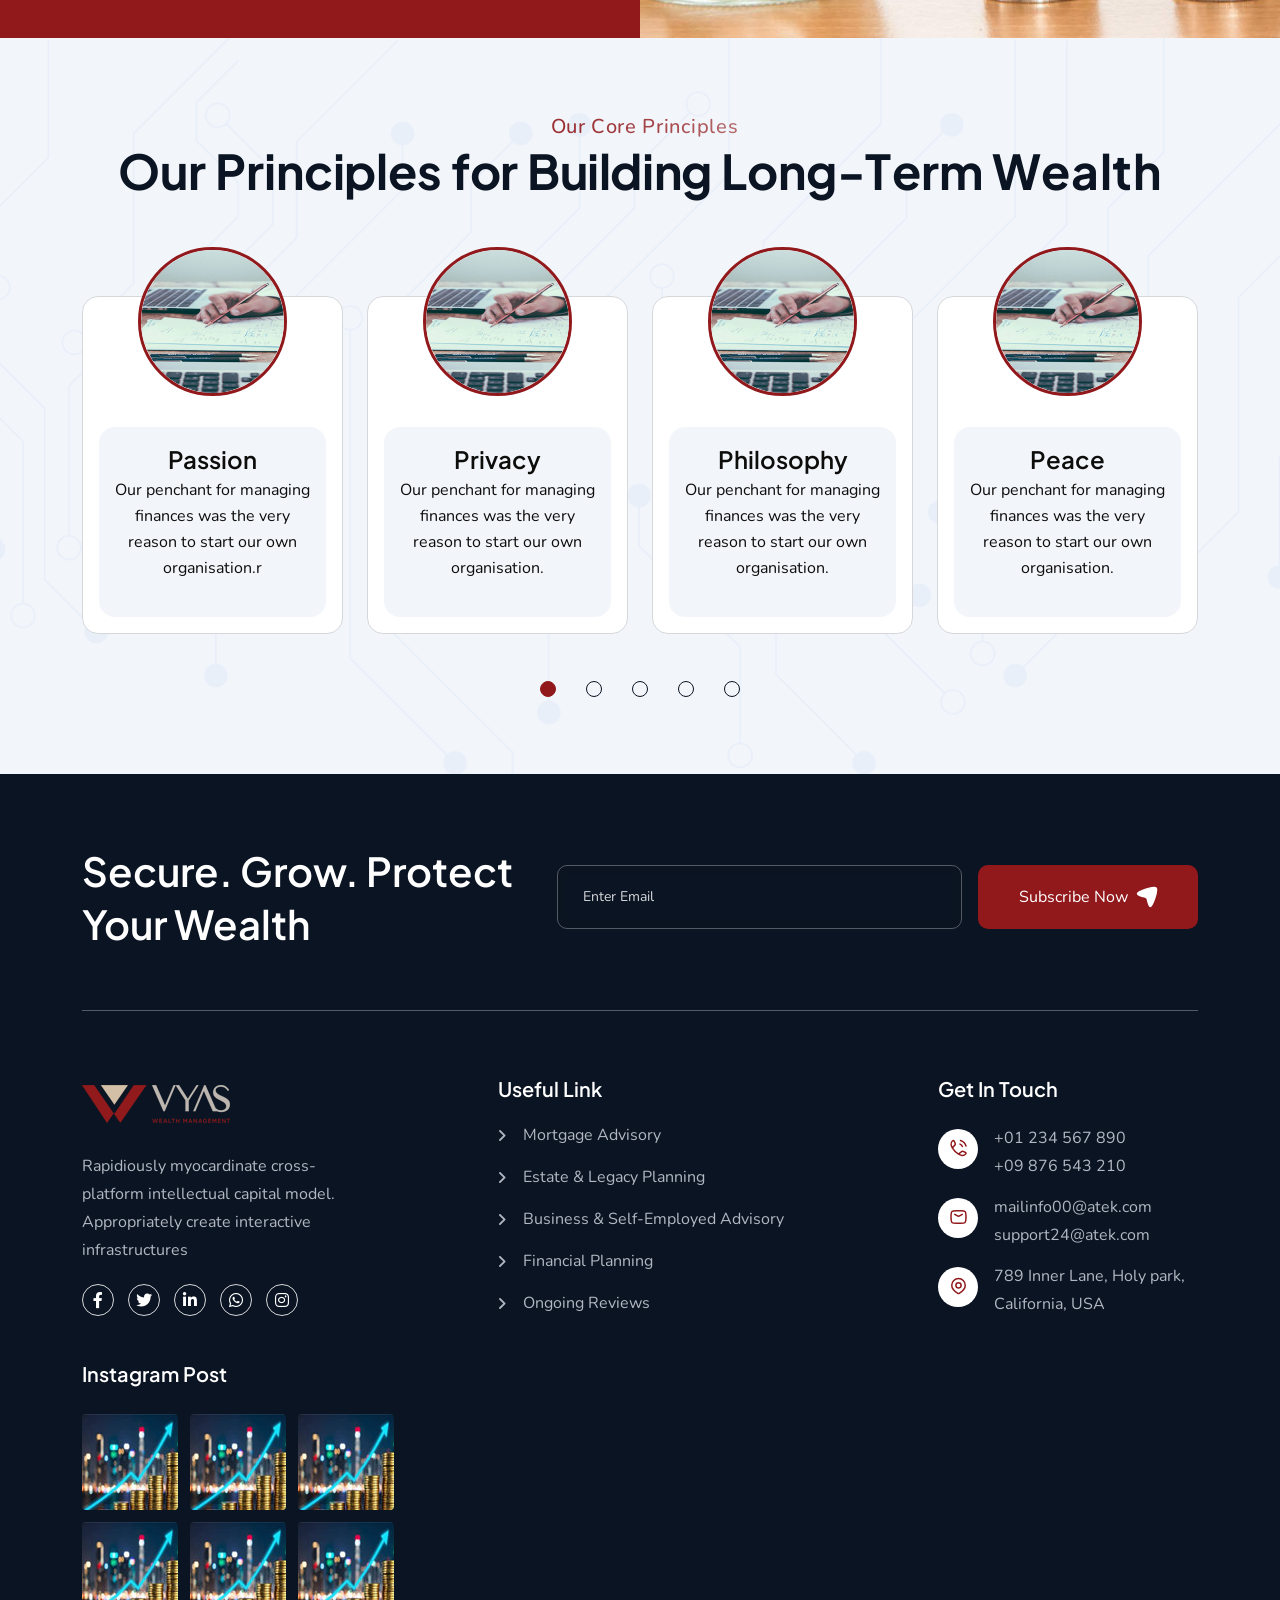
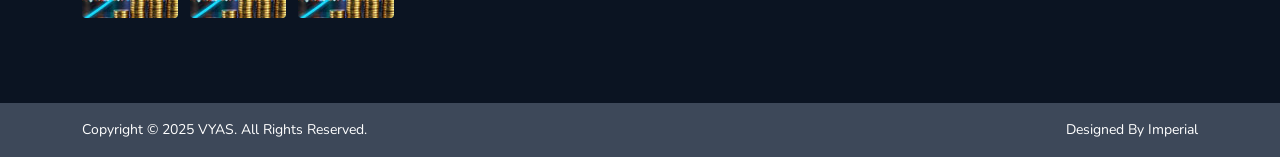
==== commit db06047b: "third" ====
--- a/index.html
+++ b/index.html
@@ -209,7 +209,7 @@
 
                     </li>
                     <li class=>
-                        <a href="#">About Us</a>
+                        <a href="about-us.html">About Us</a>
 
                     </li>
 
@@ -290,12 +290,12 @@
 
                                     </li>
                                     <li class=>
-                                        <a href="#0">About Us</a>
+                                        <a href="about-us.html">About Us</a>
 
                                     </li>
 
                                     <li class="menu-item-has-children">
-                                        <a href="#">Services</a>
+                                        <a href="services.html">Services</a>
                                         <ul class="sub-menu">
 
 
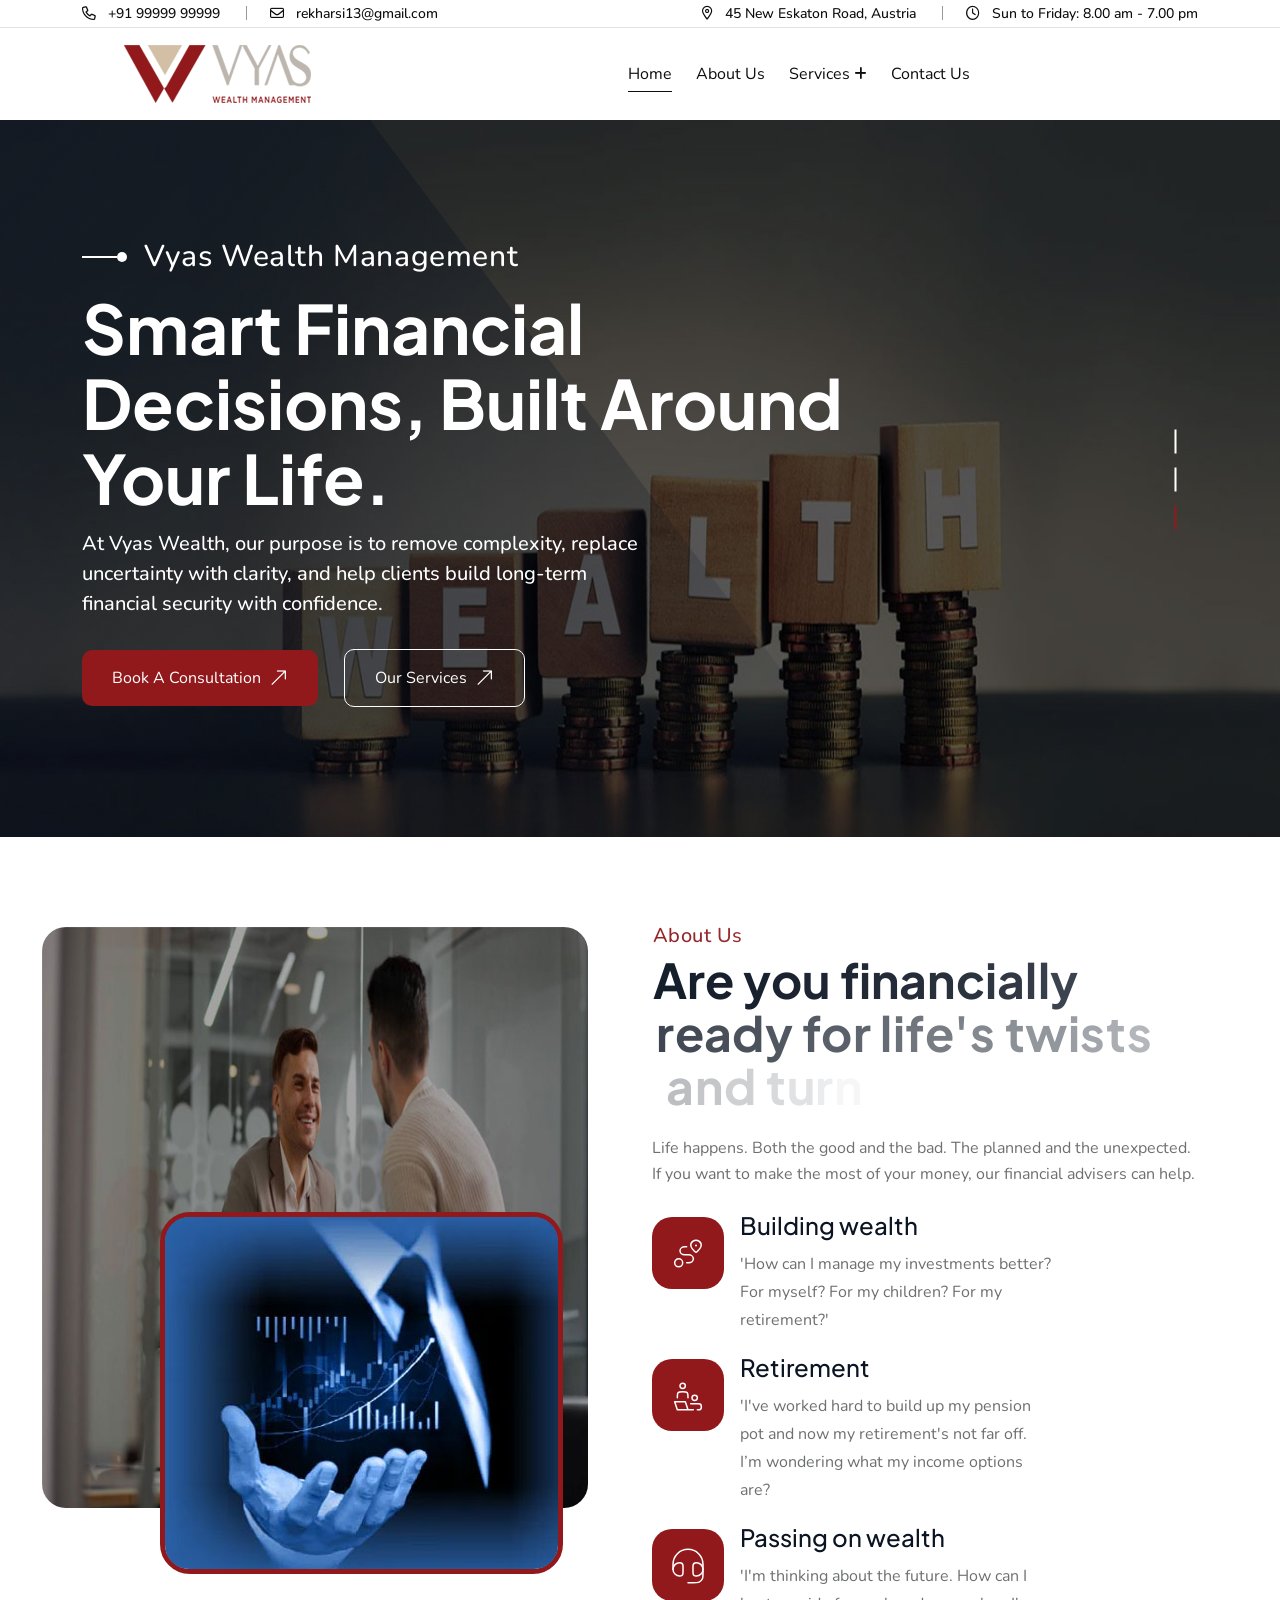
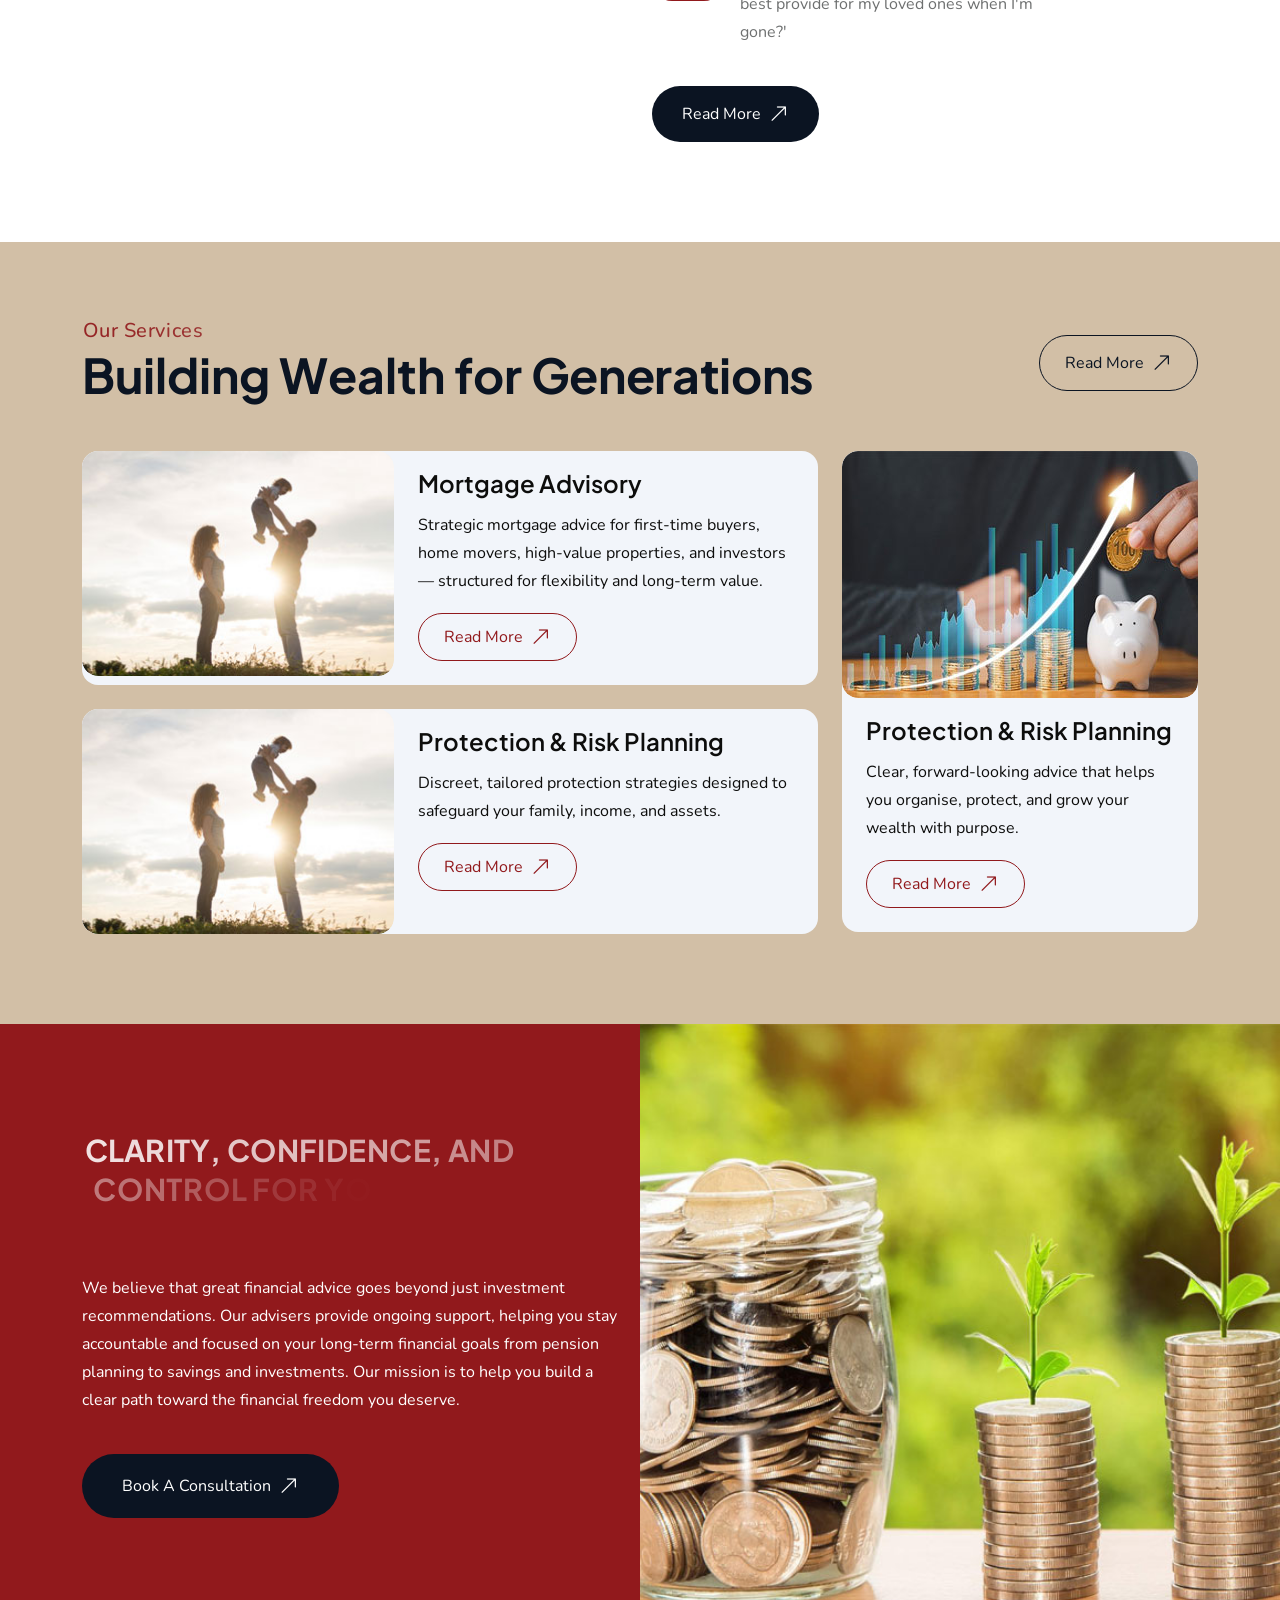
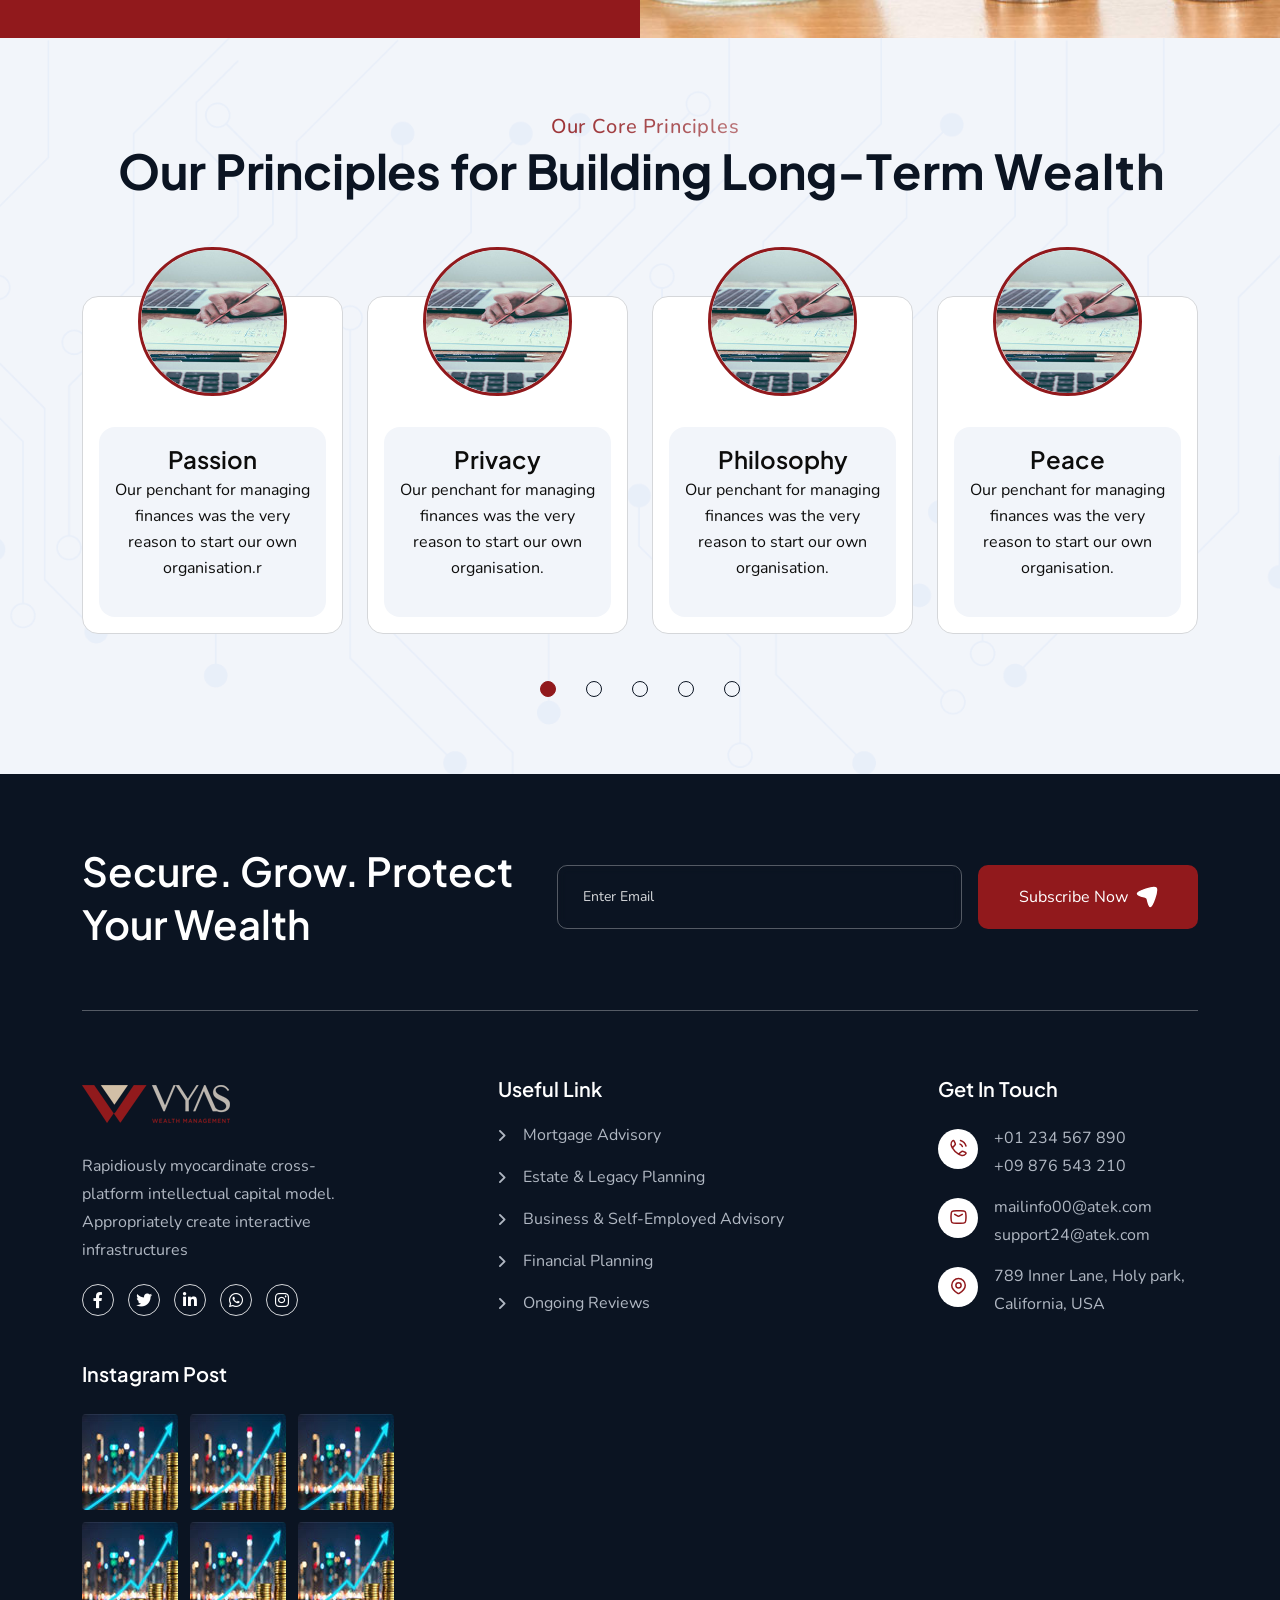
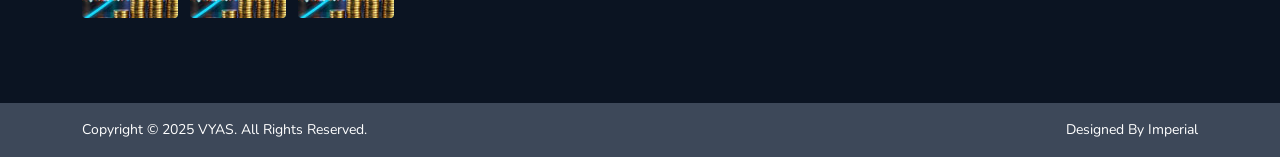
==== commit 0c536962: "fourth" ====
--- a/index.html
+++ b/index.html
@@ -309,7 +309,7 @@
 
 
                                     <li>
-                                        <a href="#0">Contact us</a>
+                                        <a href="contact-us.html">Contact us</a>
 
                                     </li>
 
